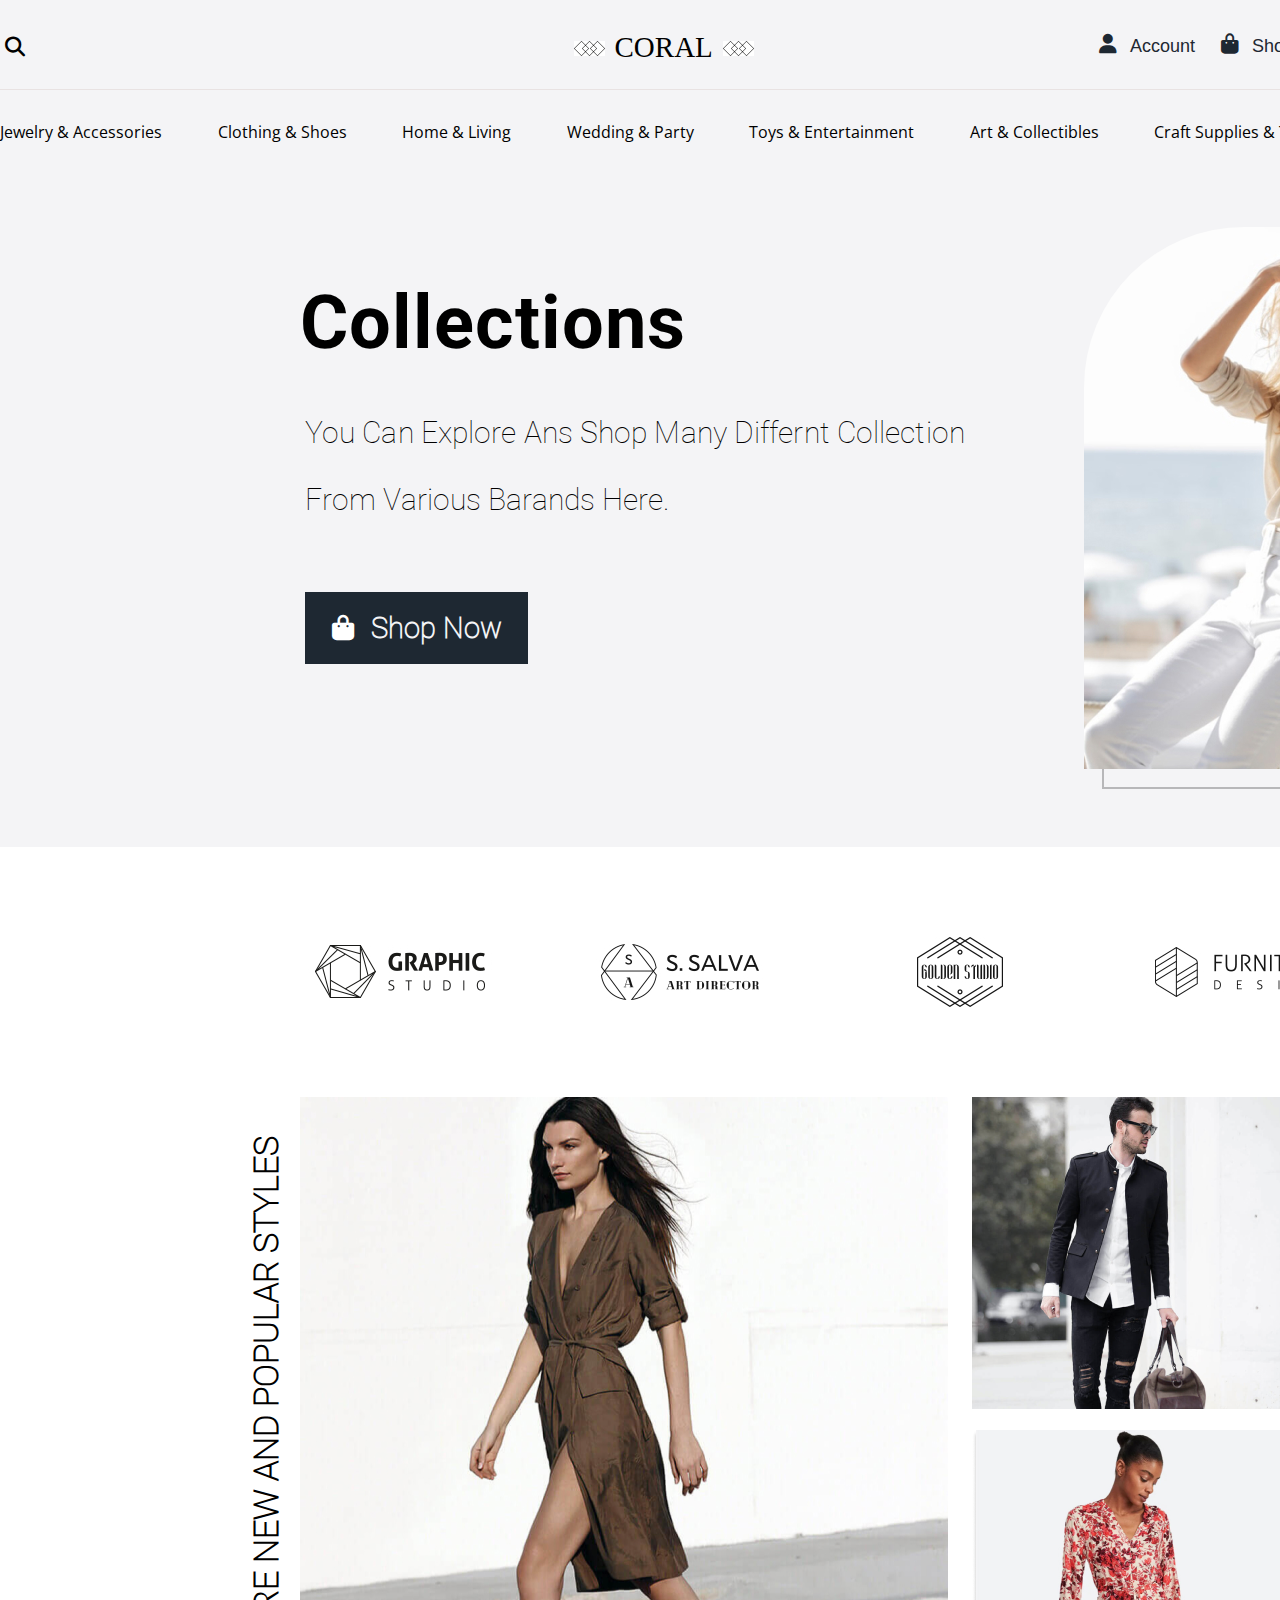
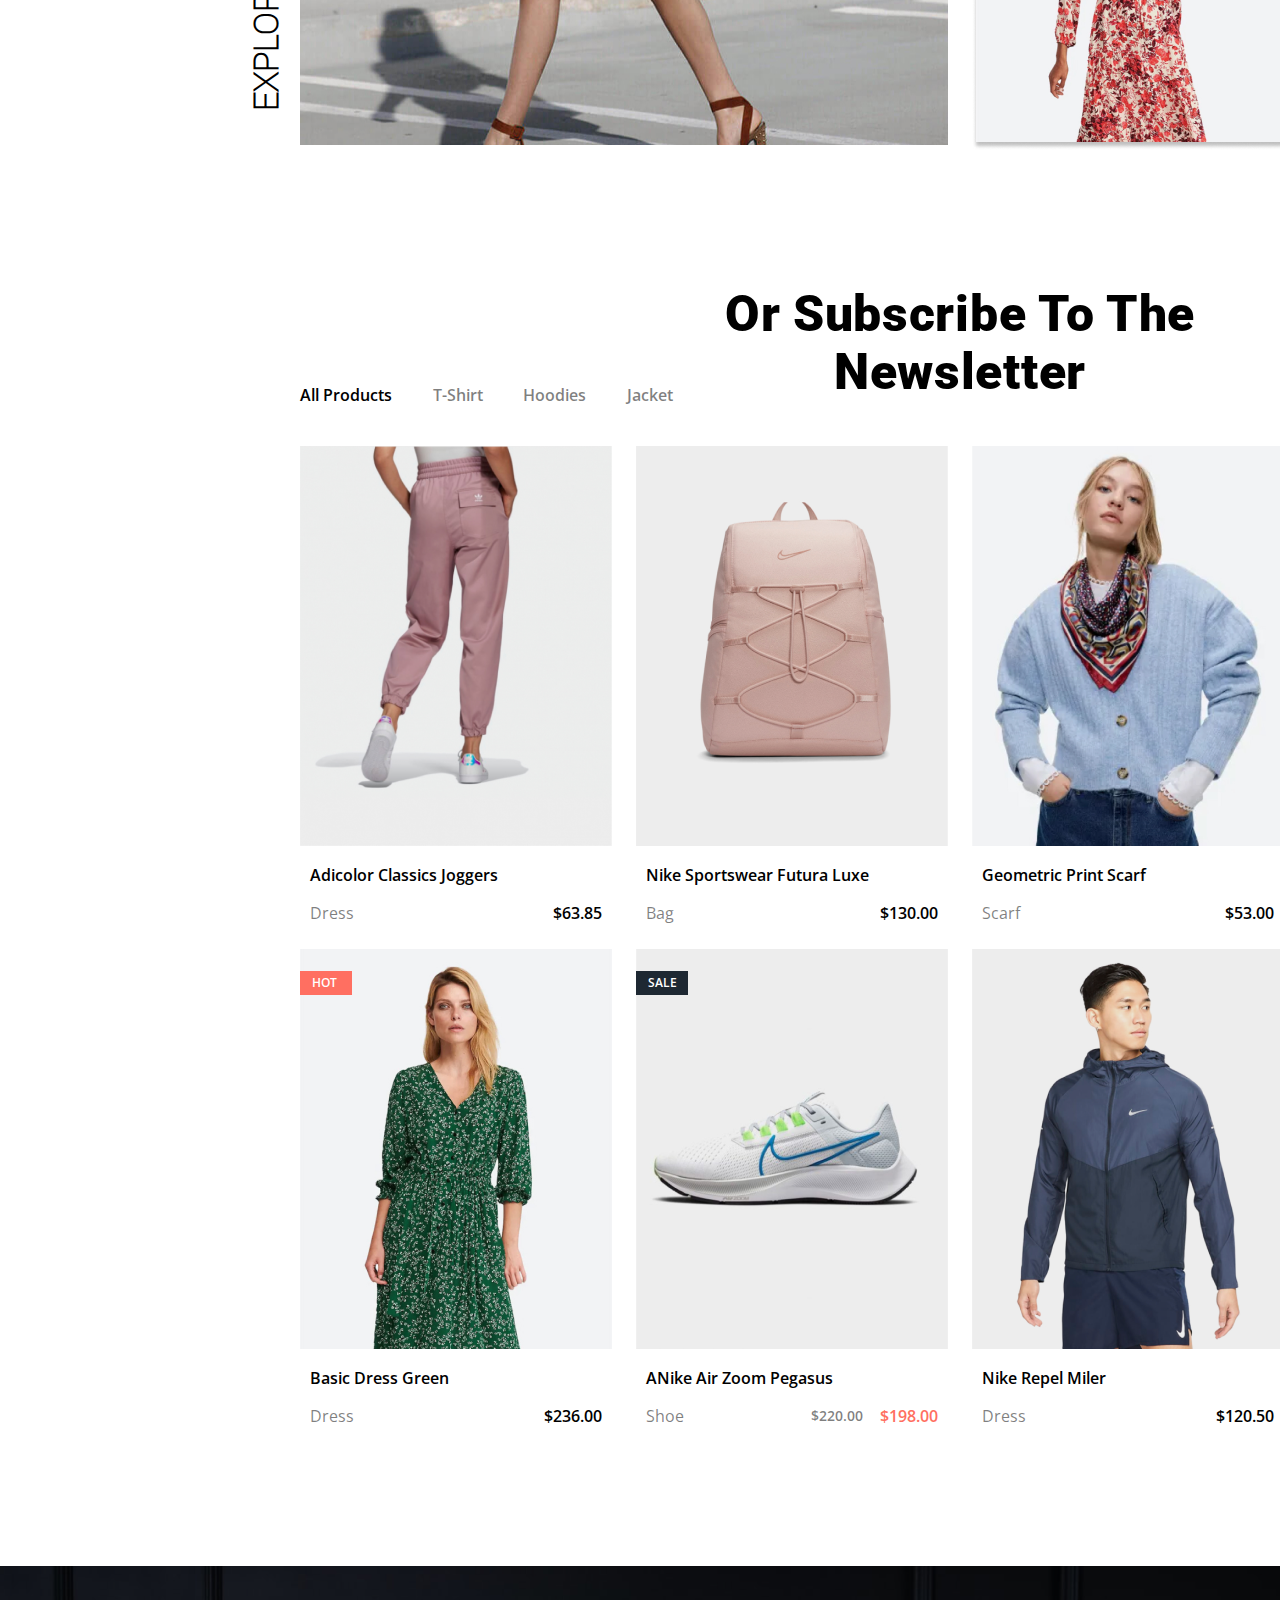
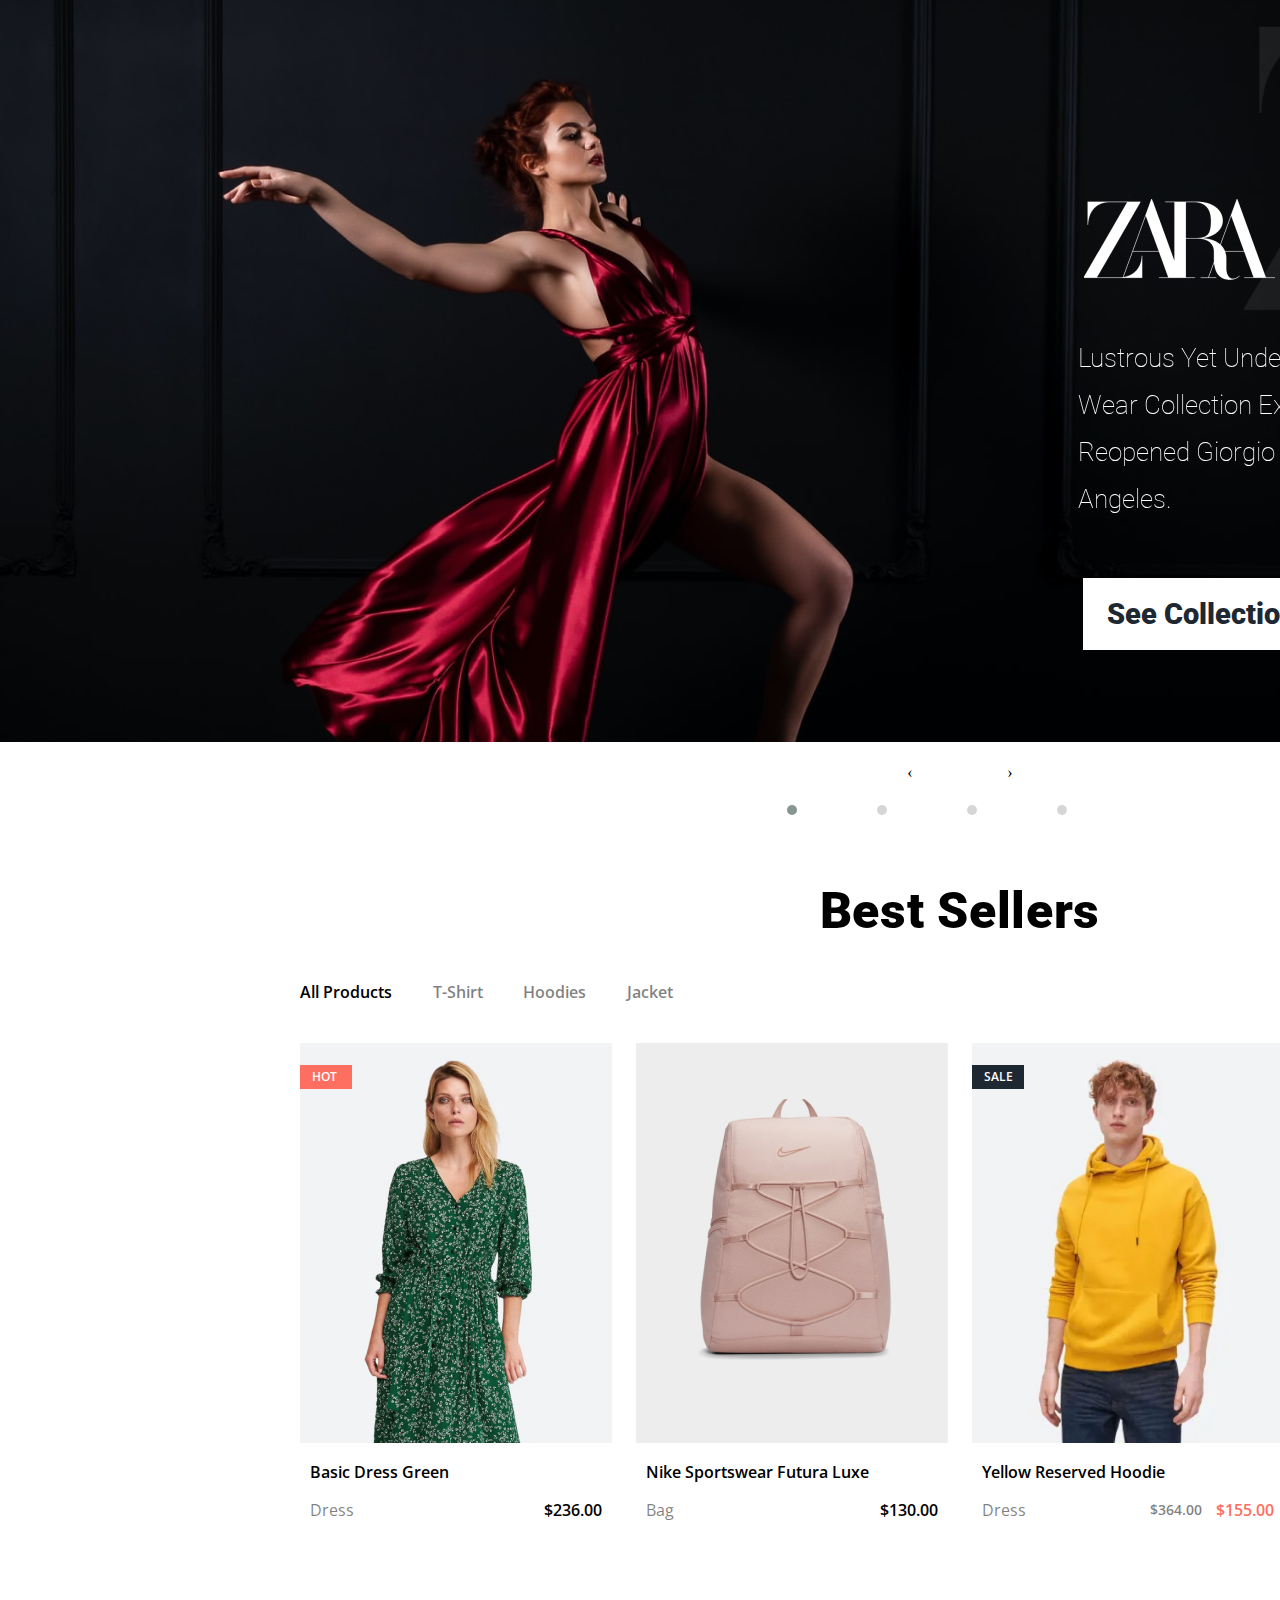
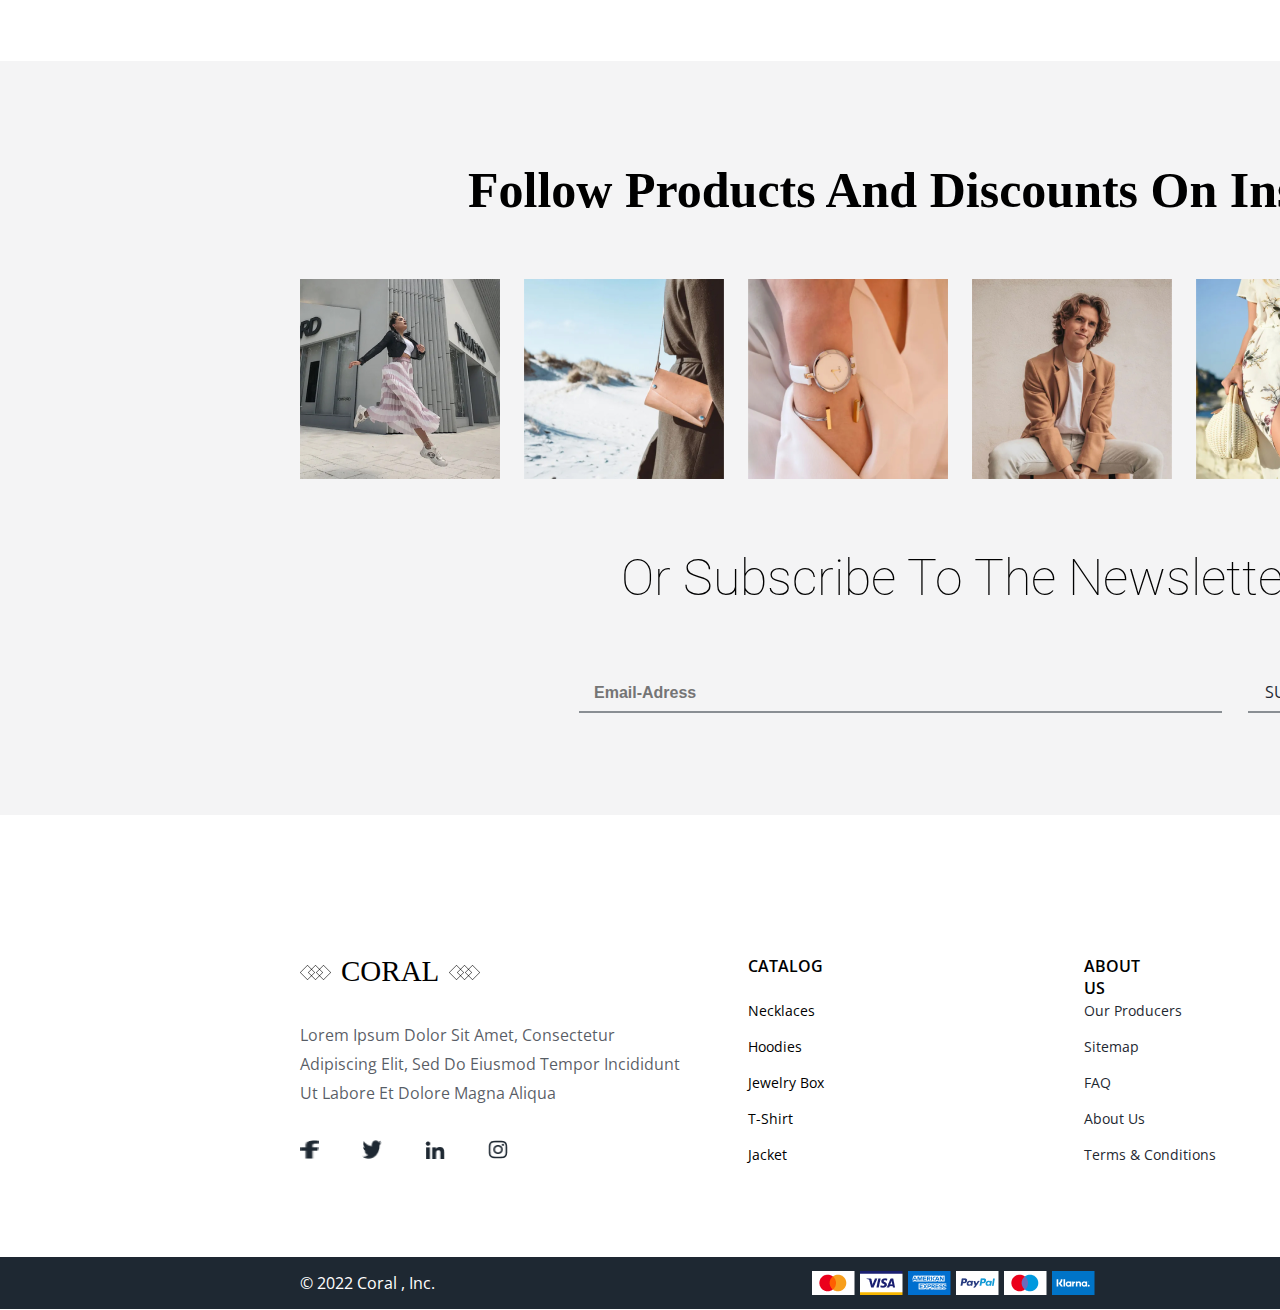
==== index.html @ b8c1d86a "update code" ====
<!DOCTYPE html>
<html lang="en">
<head>
    <meta charset="UTF-8">
    <meta name="viewport" content="width=device-width, initial-scale=1.0">
    <title>Document</title>
    <link rel="stylesheet" href="./assets/css/style.css">
    <link rel="stylesheet" href="./lib/fontawesome-free-6.4.0-web/css/fontawesome.min.css">
    <link rel="stylesheet" href="./lib/fontawesome-free-6.4.0-web/css/brands.css">
    <link rel="stylesheet" href="./lib/fontawesome-free-6.4.0-web/css/solid.css">
    
<link rel="preconnect" href="https://fonts.googleapis.com">
<link rel="preconnect" href="https://fonts.gstatic.com" crossorigin>
<link href="https://fonts.googleapis.com/css2?family=Inter:wght@400;500;700;800;900&family=Roboto:wght@100&display=swap" rel="stylesheet">
<link rel="preconnect" href="https://fonts.googleapis.com">
<link rel="preconnect" href="https://fonts.gstatic.com" crossorigin>
<link href="https://fonts.googleapis.com/css2?family=Inter:wght@400;500;700;800;900&family=Open+Sans&family=Roboto:wght@100&display=swap" rel="stylesheet">
<!-- ip olwcarousel -->
<link rel="stylesheet" href="./lib/owlcarousale/assets/owl.carousel.min.css">
<link rel="stylesheet" href="./lib/owlcarousale/assets/owl.theme.default.min.css">

</head>
<body>
    <div class="container">
        <div class="top-main">
         <!-- header -->
         <div class="header">
          <div class="top-header">
           <div class="search">
            <i class="fa-regular fa-magnifying-glass fa-lg"></i></div>
            <div class="logo">
             <img src="./assets/img/Group 98.jpg" alt="">
             <div class="coral">
              <h3>CORAL</h3>
             </div>
             <img src="./assets/img/Group 98.jpg" alt="">
            </div>

            <div class="header-button">
             <div class="account">
              <i class="fa-solid fa-user fa-lg"></i>
              <button>Account</button>
             </div>
             <div class="shopping">
              <i class="fa-solid fa-bag-shopping fa-lg"></i>
              <button>Shoping</button>
             </div>
            </div> 
          </div>
          <!-- menu -->
          <div class="menu">
           <ul>
            <li>Jewelry & Accessories</li>
            <li>Clothing & Shoes</li>
            <li>Home & Living</li>
            <li>Wedding & Party</li>
            <li>Toys & Entertainment</li>
            <li>Art & Collectibles</li>
            <li>Craft Supplies & Tools</li>
           </ul>
          </div>
         </div>

         <div class="product">

          <div class="content">
           <ul>
            <li><h2>Collections</h2></li>
            <li><p>you can explore ans shop many differnt collection 
         
             
             from various barands here.</p></li>
            <li><button>
             <i style="color: white;" class="fa-solid fa-bag-shopping fa-sm"></i>
             <h5>Shop Now</h5>
            </button></li>
           </ul>
          </div>
        
          <div class="img-product">
           <div class="borders"></div>
           <img src="/assets/img/engin-akyurt-jaZoffxg1yc-unsplash 1.jpg" alt="">
          </div>
         </div>
          
         <div class="frame-1">
          <img src="./assets/img/Frame.png" alt="">
         </div>

         <div class="frame-2">
          <img src="./assets/img/image 1.png" alt="">
         </div>
         
        </div>
        <!--  -->
        <div class="brand">
          <ul>
           <li><img src="./assets/img/brand-1.jpg" alt=""></li>
           <li><img src="./assets/img/brand-5.jpg" alt=""></li>
           <li><img src="./assets/img/brand-3.jpg" alt=""></li>
           <li><img src="./assets/img/brand-4.jpg" alt=""></li>
           <li><img src="./assets/img/brand-2.jpg" alt=""></li>
          </ul>
        </div>

        <!-- hot-category -->
        <div class="text-colums">
          <h2>Explore new and popular styles</h2>
        </div>
        <div class="hot-category">
        <div class="category-left">
          <img src="./assets/img/card0.png" alt="">
        </div>
          <div class="category-right">
            <ul>
              <li><img src="./assets/img/card1.png" alt=""></li>
              <li><img src="./assets/img/card.png" alt=""></li>
              <li><img src="./assets/img/card2.png" alt=""></li>
              <li><img src="./assets/img/card3.png" alt=""></li>
            </ul>
          </div>
        </div>
        <!-- grid-product -->
        <div class="grid-product">
          <div class="section-title">
            <h3>Or subscribe to the newsletter</h3>
          </div>
          <div class="top-section-product">
            <div class="menu-section">
              <ul>
                <li>All Products</li>
                <li style="color: var(--dark-50, rgba(0, 0, 0, 0.50));">T-Shirt</li>
                <li style="color: var(--dark-50, rgba(0, 0, 0, 0.50));">Hoodies</li>
                <li style="color: var(--dark-50, rgba(0, 0, 0, 0.50));">Jacket</li>
              </ul>
            </div>

              <button>
                <i class="fa-solid fa-filter"></i>
                Filter</button>          
          </div>
          <div class="category-product">
            <div class="row">
              <div class="columns">
                <div class="card-1">
                  <img src="./assets/img/a1.png" alt="">
                  <div class="card-1-bottom">
                    <div class="text-top">
                      <h3>Adicolor Classics Joggers</h3>
                    </div>
                    <div class="text-bottom">
                      <h5>Dress</h5>
                      <h6>$63.85</h6>
                    </div>
                  </div>
                </div>
              </div>

              <div class="columns">
                <div class="card-1">
                  <img src="./assets/img/a2.png" alt="">
                  <div class="card-1-bottom">
                    <div class="text-top">
                      <h3>Nike Sportswear Futura Luxe</h3>
                    </div>
                    <div class="text-bottom">
                      <h5>Bag</h5>
                      <h6>$130.00</h6>
                    </div>
                  </div>
                </div>
              </div>

              <div class="columns">
                <div class="card-1">
                  <img src="./assets/img/a3.png" alt="">
                  <div class="card-1-bottom">
                    <div class="text-top">
                      <h3>Geometric print Scarf</h3>
                    </div>
                    <div class="text-bottom">
                      <h5>scarf</h5>
                      <h6>$53.00</h6>
                    </div>
                  </div>
                </div>
              </div>

              <div class="columns">
                <div class="card-1">
                  <img src="./assets/img/a4.png" alt="">
                  <div style="width: 52px; height: 24px; background-color: #1E2832; color: white;position: absolute; top: 22px; right: 260px; " class="sale">
                  <span style="font-family: Open Sans;
                  height: 24px;
                  font-size: 12px;
                  font-style: normal;
                  font-weight: 600;
                  line-height: normal;
                  text-transform: uppercase;
                  line-height: 24px;
                
                  margin-left: 12px;">Sale</span>
                  </div>
                  <div class="card-1-bottom">
                    <div class="text-top">
                      <h3>Yellow Reserved Hoodie</h3>
                    </div>
                    <div class="text-bottom ">
                      <h5>Dress</h5>
                      <h4 style="font-family: Open Sans;
                      font-size: 14px;
                      font-style: normal;
                      font-weight: 600;
                      line-height: normal;
                      text-decoration-line: strikethrough;
                      text-transform: capitalize;
                      color: var(--dark-50, rgba(0, 0, 0, 0.50));
                      margin-left: 110px;
                      margin-top: 1px;
                      ">$364.00</h4>
                      <h6 style="color: #FF6F61;">$155.00</h6>
                    </div>
                  </div>
                </div>
              </div>

              <div class="columns">
                <div class="card-1" style=" margin-top: 25px; position: relative;">
                  <img src="./assets/img/a5.png" alt="">
                  <div style="width: 52px; height: 24px; background-color: #FF6F61; color: white;position: absolute; top: 22px; right: 260px; " class="sale">
                    <span style="font-family: Open Sans;
                    height: 24px;
                    font-size: 12px;
                    font-style: normal;
                    font-weight: 600;
                    line-height: normal;
                    text-transform: uppercase;
                    line-height: 24px;
                  
                    margin-left: 12px;">HOT</span>
                    </div>
                  <div class="card-1-bottom">
                    <div class="text-top">
                      <h3>Basic Dress Green</h3>
                    </div>
                    <div class="text-bottom">
                      <h5>Dress</h5>
                      <h6>$236.00</h6>
                    </div>
                  </div>
                </div>
              </div>

              <div class="columns">
                <div class="card-1" style=" margin-top: 25px; position: relative;">
                  <img src="./assets/img/a6.png" alt="">
                  <div style="width: 52px; height: 24px; background-color: #1E2832; color: white;position: absolute; top: 22px; right: 260px; " class="sale">
                    <span style="font-family: Open Sans;
                    height: 24px;
                    font-size: 12px;
                    font-style: normal;
                    font-weight: 600;
                    line-height: normal;
                    text-transform: uppercase;
                    line-height: 24px;
                  
                    margin-left: 12px;">Sale</span>
                    </div>
                  <div class="card-1-bottom">
                    <div class="text-top">
                      <h3>ANike Air Zoom Pegasus</h3>
                    </div>
                    <div class="text-bottom">
                      <h5>shoe</h5>
                      <h4 style="font-family: Open Sans;
                      font-size: 14px;
                      font-style: normal;
                      font-weight: 600;
                      line-height: normal;
                      text-decoration-line: strikethrough;
                      text-transform: capitalize;
                      color: var(--dark-50, rgba(0, 0, 0, 0.50));
                      margin-left: 110px;
                      margin-top: 1px;
                      ">$220.00</h4>
                      <h6 style="color: #FF6F61">$198.00</h6>
                    </div>
                  </div>
                </div>
              </div>

              <div class="columns">
                <div class="card-1" style=" margin-top: 25px;">
                  <img src="./assets/img/a7.png" alt="">
                  <div class="card-1-bottom">
                    <div class="text-top">
                      <h3>Nike Repel Miler</h3>
                    </div>
                    <div class="text-bottom">
                      <h5>Dress</h5>
                      <h6>$120.50</h6>
                    </div>
                  </div>
                </div>
              </div>

              <div class="columns">
                <div class="card-1" style=" margin-top: 25px;">
                  <img src="./assets/img/a8.png" alt="">
                  <div class="card-1-bottom">
                    <div class="text-top">
                      <h3>Nike Sportswear Futura Luxe</h3>
                    </div>
                    <div class="text-bottom">
                      <h5>Glasses</h5>
                      <h6>$160.00</h6>
                    </div>
                  </div>
                </div>
              </div>
              
             

              
            
          </div>
          </div>
          
          
        </div>

 <!-- brand-banner -->
          <div class="banner">
            <div class="owl-carousel owl-theme">         
              <div class="item"> 
                   <!-- brand-banner -->
            <div class="brand-banner">
              <div class="img-banner">
                <img src="./assets/img/b1.png" alt="">
                <img src="./assets/img/b2.png" alt="">
                <img src="./assets/img/b3.png" alt="">
              </div>
    
              <div class="text-banner">
                <p>Lustrous yet understated. The new evening
                  wear collection exclusively offered at the
                  reopened Giorgio Armani boutique in Los
                  Angeles.</p>
              </div>
              <button>See Collection</button>
            </div> 
              </div>
    
              <div class="item"> 
                <!-- brand-banner -->
         <div class="brand-banner">
           <div class="img-banner">
             <img src="./assets/img/b1.png" alt="">
             <img src="./assets/img/b2.png" alt="">
             <img src="./assets/img/b3.png" alt="">
           </div>
    
           <div class="text-banner">
             <p>Lustrous yet understated. The new evening
               wear collection exclusively offered at the
               reopened Giorgio Armani boutique in Los
               Angeles.</p>
           </div>
           <button>See Collection</button>
         </div> 
           </div>
           
           
           <div class="item"> 
            <!-- brand-banner -->
     <div class="brand-banner">
       <div class="img-banner">
         <img src="./assets/img/b1.png" alt="">
         <img src="./assets/img/b2.png" alt="">
         <img src="./assets/img/b3.png" alt="">
       </div>
    
       <div class="text-banner">
         <p>Lustrous yet understated. The new evening
           wear collection exclusively offered at the
           reopened Giorgio Armani boutique in Los
           Angeles.</p>
       </div>
       <button>See Collection</button>
     </div> 
       </div>
    
    
       <div class="item"> 
        <!-- brand-banner -->
    <div class="brand-banner">
    <div class="img-banner">
     <img src="./assets/img/b1.png" alt="">
     <img src="./assets/img/b2.png" alt="">
     <img src="./assets/img/b3.png" alt="">
    </div>
    
    <div class="text-banner">
     <p>Lustrous yet understated. The new evening
       wear collection exclusively offered at the
       reopened Giorgio Armani boutique in Los
       Angeles.</p>
    </div>
    <button>See Collection</button>
    </div> 
    </div>
              
          </div>
          </div>
       
        
        <!-- slider-product -->
        <div class="slider-product">
          <div class="section-title">
            <h3>Best sellers</h3>
          </div>
          <div class="top-section-product">
            <div class="menu-section">
              <ul>
                <li>All Products</li>
                <li style="color: var(--dark-50, rgba(0, 0, 0, 0.50));
                    ">T-Shirt</li>
                <li style="color: var(--dark-50, rgba(0, 0, 0, 0.50));
                    ">Hoodies</li>
                <li style="color: var(--dark-50, rgba(0, 0, 0, 0.50));
                    ">Jacket</li>
              </ul>
            </div>

              <button>
                Show All</button>          
          </div>
          <div class="category-product">
            <div class="row">
              <div class="columns">
                <div class="card-1" style=" position: relative;">
                  <img src="./assets/img/a5.png" alt="">
                  <div style="width: 52px; height: 24px; background-color: #FF6F61; color: white;position: absolute; top: 22px; right: 260px; " class="sale">
                    <span style="font-family: Open Sans;
                    height: 24px;
                    font-size: 12px;
                    font-style: normal;
                    font-weight: 600;
                    line-height: normal;
                    text-transform: uppercase;
                    line-height: 24px;
                  
                    margin-left: 12px;">HOT</span>
                    </div>
                  <div class="card-1-bottom">
                    <div class="text-top">
                      <h3>Basic Dress Green</h3>
                    </div>
                    <div class="text-bottom">
                      <h5>Dress</h5>
                      <h6>$236.00</h6>
                    </div>
                  </div>
                </div>
              </div>

              <div class="columns">
                <div class="card-1">
                  <img src="./assets/img/a2.png" alt="">
                  <div class="card-1-bottom">
                    <div class="text-top">
                      <h3>Nike Sportswear Futura Luxe</h3>
                    </div>
                    <div class="text-bottom">
                      <h5>Bag</h5>
                      <h6>$130.00</h6>
                    </div>
                  </div>
                </div>
              </div>

              <div class="columns">
                <div class="card-1">
                  <img src="./assets/img/a4.png" alt="">
                  <div style="width: 52px; height: 24px; background-color: #1E2832; color: white;position: absolute; top: 22px; right: 260px; " class="sale">
                  <span style="font-family: Open Sans;
                  height: 24px;
                  font-size: 12px;
                  font-style: normal;
                  font-weight: 600;
                  line-height: normal;
                  text-transform: uppercase;
                  line-height: 24px;
                
                  margin-left: 12px;">Sale</span>
                  </div>
                  <div class="card-1-bottom">
                    <div class="text-top">
                      <h3>Yellow Reserved Hoodie</h3>
                    </div>
                    <div class="text-bottom ">
                      <h5>Dress</h5>
                      <h4 style="font-family: Open Sans;
                      font-size: 14px;
                      font-style: normal;
                      font-weight: 600;
                      line-height: normal;
                      text-decoration-line: strikethrough;
                      text-transform: capitalize;
                      color: var(--dark-50, rgba(0, 0, 0, 0.50));
                      margin-left: 110px;
                      margin-top: 1px;
                      ">$364.00</h4>
                      <h6 style="color: #FF6F61;">$155.00</h6>
                    </div>
                  </div>
                </div>
              </div>

              <div class="columns">
                <div class="card-1" style=" position: relative;">
                  <img src="./assets/img/a6.png" alt="">
                  <div style="width: 52px; height: 24px; background-color: #1E2832; color: white;position: absolute; top: 22px; right: 260px; " class="sale">
                    <span style="font-family: Open Sans;
                    height: 24px;
                    font-size: 12px;
                    font-style: normal;
                    font-weight: 600;
                    line-height: normal;
                    text-transform: uppercase;
                    line-height: 24px;
                  
                    margin-left: 12px;">Sale</span>
                    </div>
                  <div class="card-1-bottom">
                    <div class="text-top">
                      <h3>ANike Air Zoom Pegasus</h3>
                    </div>
                    <div class="text-bottom">
                      <h5>shoe</h5>
                      <h4 style="font-family: Open Sans;
                      font-size: 14px;
                      font-style: normal;
                      font-weight: 600;
                      line-height: normal;
                      text-decoration-line: strikethrough;
                      text-transform: capitalize;
                      color: var(--dark-50, rgba(0, 0, 0, 0.50));
                      margin-left: 110px;
                      margin-top: 1px;
                      ">$220.00</h4>
                      <h6 style="color: #FF6F61">$198.00</h6>
                    </div>
                  </div>
                </div>
              </div>
              
        </div>
      </div> 
      </div>

      <!-- .newsletter -->
      <div class="newsletter">
        <div class="wrap-newsletter">
          <p>Follow products and discounts on Instagram</p>
          <div class="wrap-img">
            <img src="./assets/img/d1.png" alt="">
            <img src="./assets/img/d2.png" alt="">
            <img src="./assets/img/d3.png" alt="">
            <img src="./assets/img/d4.png" alt="">
            <img src="./assets/img/d5.png" alt="">
            <img src="./assets/img/d6.png" alt="">
          </div>
          <h2>Or subscribe to the newsletter</h2>
          <div class="wrap-bottom">
            <div class="emai-adrees">
              <input type="email" placeholder="Email-Adress">
            </div>
          <div class="submit">SUBMIT</div>
          </div>
        </div>
        
      </div>

      <!-- footer -->
      <div class="footer">
        <div class="top-footer">
          <div class="top-footer-1">
            <div class="logo">
              <img src="./assets/img/Group 98.jpg" alt="">
              <div class="coral">
               <h3>CORAL</h3>
              </div>
              <img src="./assets/img/Group 98.jpg" alt="">
             </div>
             <div class="text-footer-1">
              <p>Lorem ipsum dolor sit amet, consectetur adipiscing
                elit, sed do eiusmod tempor incididunt ut labore et
                dolore magna aliqua</p>
            </div>
            <div class="icon-footer-1">
              <img style="width: 19px;" src="./assets/img/icon1.png" alt="">
              <img src="./assets/img/icon2.png" alt="">
              <img src="./assets/img/icon3.png" alt="">
              <img src="./assets/img/icon4.png" alt="">
            </div>
          </div>

          <div class="top-footer-2">
            <div class="cataog">CATALOG</div>

            <ul>
              <li>Necklaces</li>
              <li>hoodies</li>
              <li>Jewelry Box</li>
              <li>t-shirt</li>
              <li>jacket</li>
            </ul>
          </div>
          <div class="top-footer-3">
           <div class="about-us">
            ABOUT US
           </div>

           <ul>
            <li>Our Producers</li>
            <li>Sitemap</li>
            <li>FAQ</li>
            <li>About Us</li>
            <li>Terms & Conditions</li>
           </ul>
          </div>
          <!-- 4 -->
          <div class="top-footer-3">
            <div class="custemer">
              CUSTOMER SERVICES
            </div>
            <ul>
              <li>Contact Us</li>
              <li>Track Your Order</li>
              <li>Product Care & Repair</li>
              <li>Book an Appointment</li>
              <li>Shipping & Returns</li>
             </ul>
          </div>
        </div>
        <!--  -->
        <div class="bottom-footer">
         <div class="wrap-footer">
          <div class="cocarl">
            © 2022 Coral , Inc.
          </div>
          <div class="pay-menter">
            <img src="./assets/img/icons_payment 1.png" alt="">
          </div>
          <div class="sconrl">
            Scroll to top
            <img src="./assets/img/v6-icon (free).png" alt="">
          </div>
        </div>

         </div>

        
      </div>


      <script src="./lib/code.jquery.com_jquery-3.7.0.min.js"></script>
      <script src="./lib/owlcarousale/owl.carousel.min.js"></script>
      <!--  -->
      <script src="./assets/js/custom.js"></script>
      </div> 
</body>
</html>
---- assets/css/style.css ----
* {
  margin: 0;
  padding: 0;
  box-sizing: border-box;
}
.container {
  width: 1920px;
  height: 6110px;
}
.container .top-main {
  width: 100%;
  height: 847px;
  position: absolute;
  top: 0;
  left: 0;
  right: 0;
  background-color: #f4f4f6;
}
/* header */
.header {
  width: 1320px;
  height: 113px;
  margin: auto;
  display: flex;
  justify-content: space-between;
  flex-direction: column;
  margin-top: 31px;
}
.top-header {
  width: 100%;
  height: 59px;
  border-bottom: 0.01px solid rgb(232, 226, 226);
  display: flex;
  justify-content: space-between;
}
/*  */
.top-header .search{
    width: 30px;
    height: 30px;
    
 
}

.top-header .search i {
  display: flex;
  justify-content: center;
  align-items: center;
  width: 30px;
  height: 30px;
  flex-shrink: 0;
}
.top-header .search i:hover{
    background-color: #dce3e7;
    border-radius: 50%;
    color: rgb(104, 162, 191);
}
/* logo */
.top-header .logo {
  width: 180px;
  height: 34px;
  display: flex;
  align-items: center;
  justify-content: center;
  gap: 10px;
  margin-left: 198px;
}
.logo .coral {
  width: 98px;
  height: 34px;
}
.logo h3 {
  font-size: 29px;
  font-weight: 400;
  color: var(--dark, #000);
}

.logo img {
  width: 31px;
  height: 15px;
}
/*  */
.header-button {
  width: 221px;
  height: 25px;
  display: flex;
  justify-content: center;
  align-items: center;
  gap: 22px;
  padding: 4px 2px 30px;
  color: var(--black, #1e2832);
  position: relative;
}
/*  */
.header-button .account {
  width: 100px;
  height: 25px;
  display: flex;
  align-items: center;
  gap: 8px;
  position: absolute;
  top: 0;
  left: 0;
}
.top-main .header-button .account button {
  width: 67px;
  height: 25px;
  font-size: 18px;
  border: none;
  padding: 5px;
  background-color: #f4f4f6;
  color: var(--black, #1e2832);
}
.top-main .header-button .account button:hover{
  color: rgb(104, 162, 191);
}
/*  */
.header-button .shopping {
  width: 99px;
  height: 25px;
  display: flex;
  align-items: center;
  gap: 8px;
  position: absolute;
  top: 0;
  right: 0;
}
.header-button .shopping button:hover{
  color: rgb(104, 162, 191);
}
.header-button .shopping button {
  width: 67px;
  height: 25px;
  font-size: 18px;
  border: none;
  padding: 5px;
  background-color: #f4f4f6;
  color: var(--black, #1e2832);
}
/* header menu */
.header .menu {
  width: 1320px;
  height: 24px;
}
.menu ul {
  height: 24px;
  display: flex;
  justify-content: space-between;
  align-items: center;
}
.menu ul li {
  list-style: none;
  font-size: 16px;
  font-family: Open Sans;
  font-style: normal;
  font-weight: 400;
  line-height: 24px;
  text-transform: capitalize;
}
.menu ul li:hover{
  color: rgb(104, 162, 191);
  border-bottom: 1px solid #6098b9;
}
/*======== product======== */
.product {
  width: 1226px;
  height: 562px;
  margin: 83px 394px 60px 300px;
  display: flex;
  justify-content: space-between;
}
.product .content {
  width: 686px;
  height: 367px;
  margin-top: 70px;
}
.product .content ul {
  width: 100%;
  height: 100%;
  display: flex;
  flex-direction: column;
  justify-content: space-between;
}
.product .content ul li {
  list-style: none;
}
.product .content h2 {
  font-size: 74px;
  font-family: Roboto;
  font-style: normal;
  letter-spacing: 1px; 
  line-height: 52px;
  text-transform: capitalize;
}
.product .content h2:hover{
  color: #ff6f61;
}
.product .content p {
  font-size: 30px;
  font-family: abc;
  line-height: 67px;
  text-transform: capitalize;
  margin: 0 0 10px 5px;
  letter-spacing: 0.1px;
  /* background-color: #000; */
}
.product .content p:hover{
  color: #6098b9;
}
@font-face {
  font-family: abc;
  src: url(/lib/transfonter.org-20230705-104817/Roboto-Thin.woff2);
}
@font-face {
  font-family: roboto;
  src: url(/lib/transfonter.org-20230705-045714/Roboto-Thin.woff2);
}

.content ul li button {
  width: 223px;
  height: 72px;
  background-color: #1e2832;
  border: none;
  font-size: 29px;
  display: flex;
  align-items: center;
  justify-content: center;
  margin-left: 5px;
}
.content ul li button:hover{
  border: 2px solid #1e2832;
  background-color: #757779;
  border: none;
}
.content ul li button h5 {
  color: #f4f4f6;
  font-family: abc;
  font-size: 29px;
  margin-left: 17px;
}
/* .content ul li button h5:hover{
  color: #1e2832;
} */
/*  */
.product .img-product {
  width: 442px;
  height: 562px;
  position: relative;
}

.borders {
  width: 424px;
  height: 542px;
  border: 2px solid #b7b7b9;
  border-radius: 160px 0;
  position: absolute;
  bottom: 0;
  right: 0;
}

.product .img-product img {
  border-radius: 160px 0;
  position: absolute;
  top: 0;
}
.product .img-product img:hover{
transition: .3s linear;
  transform: scale(1.09);

}
.frame-1 {
  position: absolute;
  top: 614px;
  right: 1800px;
}

.frame-2 img {
  position: absolute;
  left: 1750.61px;
  top: 405.97px;
  bottom: 5419.83;
  right: -100.23px;
  /* transform: rotate(-10deg); */
}
/* ==============brand ======================*/
.brand ul {
  width: 1320px;
  height: 70px;
  /* background-color: blue; */
  margin: auto;
  position: absolute;
  top: 937px;
  left: 300px;
  display: flex;
  justify-content: space-between;
}
.brand ul li {
  list-style: none;
}

/* ==========hot-category ==============*/
.hot-category {
  width: 1320px;
  height: 648px;

  position: absolute;
  top: 1097px;
  left: 300px;
  display: flex;
  justify-content: space-between;
}
/* category-left */
.category-left {
  width: 648px;
  height: 648px;
  transition: .3s linear;
}
.category-left:hover{
  transform: scale(1.05);
}
/* category-right */
.category-right {
  width: 648px;
  height: 648px;
}
.category-right ul {
  width: 648px;
  height: 648px;
  display: grid;
  grid-template-rows: repeat(2, 1fr);
  grid-template-columns: repeat(2, 1fr);
  grid-gap: 18px;
}
.category-right ul li {
  height: 312px;
  list-style: none;
}
.category-right ul li:hover{
  transform: scale(1.05);
  transition: .3s linear;
}
/* text-colums */
.text-colums {
  width: 648px;
  height: 52px;
  transform: rotate(-90deg);
  position: absolute;
  top: 1397px;
  left: -52px;
  display: flex;
  justify-content: center;
  /* line-height: 52px; */
}
.text-colums h2 {
  font-size: 34px;
  line-height: normal;
  font-style: normal;
  text-transform: uppercase;
  font-family: a;
}
.text-colums h2:hover{
  color: #6098b9;
 
}
@font-face {
  font-family: a;
  src: url(/lib/transfonter.org-20230705-045714/Roboto-Thin.woff2);
}
/* grid-product */
.grid-product {
  width: 1320px;
  height: 1141px;
  position: absolute;
  top: 1885px;
  left: 300px;
}
/* section-title */
.section-title {
  width: 707px;
  height: 59px;
  margin: auto;
}
.section-title h3 {
  font-size: 50px;
  text-align: center;
  font-style: normal;
  letter-spacing: 0.7px;
  text-transform: capitalize;
  color: var(--dark, #000);
  font-family: "Roboto", sans-serif;
  font-weight: 900;
}
.section-title h3:hover{
  color: #6098b9;
  border-bottom: 2px solid #6098b9;
}
/* top-section-product */
.top-section-product {
  width: 100%;
  height: 32px;
  margin-top: 35px;
  display: flex;
  align-items: center;
  justify-content: space-between;
}
/* =============menu-section */
.menu-section ul {
  width: 373px;
  height: 22px;
  display: flex;
  justify-content: space-between;
}
.menu-section ul li {
  list-style: none;
  font-size: 16px;
  line-height: 22px;
  font-style: normal;
  font-weight: 600;
  line-height: 22px;
  text-transform: capitalize;
  font-family: "Open Sans", sans-serif;
}

/* filter */
button {
  width: 90px;
  height: 32px;
  background-color: #1e2832;
  border: none;
  color: white;
  font-size: 16px;
}
.top-section-product button:hover{
 
  color: white;
  background-color:#ff6f61;

}
/* ==========category-product */
.category-product {
  width: 100%;
  height: 980px;
  margin-top: 35px;
}
.row {
  width: 100%;
  height: 980px;
  display: flex;
  flex-wrap: wrap;
  justify-content: space-between;
}
.columns {
  width: calc(100 / 4);
}
.row .columns .card-1 {
  width: 312px;
  height: 478px;
  display: flex;
  flex-direction: column;
  justify-content: space-between;
  align-items: center;
  position: relative;
  transition: 1s linear;
}
.row .columns .card-1 img:hover{
  transform: scale(1.05);
  transition: .3s linear;
}
.card-1-bottom {
  width: 292px;
  height: 60px;
  /* background-color: pink; */
}
.card-1-bottom .text-top {
  width: 100%;
  height: 22px;
}
.card-1-bottom .text-top:hover{
  color: rgb(104, 162, 191);
}
.card-1-bottom .text-top h3 {
  font-family: "Open Sans", sans-serif;
  font-size: 16px;
  font-style: normal;
  font-weight: 600;
  line-height: normal;
  text-transform: capitalize;
}
.text-bottom {
  width: 100%;
  height: 22px;
  margin-top: 16px;
  display: flex;
  justify-content: space-between;
}

.text-bottom h5 {
  color: var(--dark-50, rgba(0, 0, 0, 0.5));
  font-family: Open Sans;
  font-size: 16px;
  font-style: normal;
  font-weight: 400;
  line-height: normal;
  text-transform: capitalize;
}
.text-bottom h6 {
  font-family: Open Sans;
  font-size: 16px;
  font-style: normal;
  font-weight: 600;
  line-height: normal;
  text-transform: capitalize;
  color: var(--dark, #000);
}

/* ============brand-banner============= */

/* item  .brand-banner {
  width: 1920px;
  height: 776px;
  position: absolute;
  top: 3166px;
} */
.banner{
  width: 100%;
  height: 776px;
  position: relative;
  top: 3166px;
  background-color: #000;
}
  .brand-banner .img-banner {
  width: calc(100% - 342px);
  height: 776px;
  position: relative;

}
 .brand-banner .img-banner img:nth-child(2) {
  width: 670px;
  height: 300px;
  position: absolute;
  left: 1244px;
  top: 51px;
  /* right: -56px; */
}
 .brand-banner .img-banner img:nth-child(3) {
  width: 191px;
  height: 81px;
  position: absolute;
  top: 233px;
  right: 303px;
}
.banner .text-banner {
  position: absolute;
  width: 509px;
  height: 187px;
  /* background-color: red; */
  top: 369px;
  right: 333px;
}
.text-banner p {
  font-family: r;
  font-size: 26px;
  font-style: normal;
  font-weight: 400;
  line-height: 47px;
  text-transform: capitalize;
  color: #fff;
  /* letter-spacing: 0.02.5rem; */
}
@font-face {
  font-family: r;
  src: url(/lib/transfonter.org-20230705-045714/Roboto-Thin.woff2);
}
.brand-banner button {
  width: 237px;
  height: 72px;
  background-color: white;
  color: #1e2832;
  position: absolute;
  right: 600px;
  bottom: 92px;
  font-family: Roboto;
  font-size: 29px;
  font-style: normal;
  font-weight: 900;
  line-height: normal;
  text-transform: capitalize;
}
.brand-banner button:hover{
  border: 2px solid white;
  color: white;
  background-color:#1e2832;
}
/*  slider-product*/
.slider-product {
  width: 1320px;
  height: 639px;
  background-color: white;
  position: absolute;
  top: 4082px;
  left: 300px;
}
/* ======================.newsletter */
.newsletter {
  width: 100%;
  height: 754px;
  background: var(--black-5, rgba(30, 40, 50, 0.05));
  position: absolute;
  top: 4861px;
}
.newsletter .wrap-newsletter p {
  color: var(--dark, #000);
  text-align: center;
  /* H2 */
  font-family: c;
  font-size: 50px;
  font-style: normal;
  font-weight: 900;
  line-height: normal;
  text-transform: capitalize;
}
.newsletter .wrap-newsletter p:hover{
  color: #6098b9;
  border-bottom: 2px solid #6098b9;
}
@font-face {
  font-family: c;
  src: url(/lib/transfonter.org-20230705-045714/Roboto-Bold.eot);
}
.wrap-newsletter {
  width: 1320px;
  height: 554px;
  /* background-color: #4c6782; */
  margin: 100px 300px;
}
.wrap-img {
  width: 100%;
  height: 200px;
  margin-top: 60px;
  display: flex;
  gap: 24px;
}
.wrap-img img:hover{
  transform: scale(1.05);
  transition: .3s linear;
}
.wrap-newsletter h2 {
  width: 707px;
  height: 59px;
  margin: 70px auto;
  color: var(--dark, #000);
  text-align: center;
  /* H2 */
  font-family: d;
  font-size: 50px;
  font-style: normal;
  font-weight: 500;
  line-height: normal;
  text-transform: capitalize;
}
.wrap-newsletter h2:hover{
  color: #6098b9;
}
@font-face {
  font-family: d;
  src: url(/lib/transfonter.org-20230705-045714/Roboto-Thin.woff2);
}
.wrap-bottom {
  display: flex;

}
.emai-adrees {
  width: 643px;
  height: 35px;
  margin-left: 279px;
  margin-bottom: 0px;
  border-bottom: 2px solid #1e283280;
}
.emai-adrees:hover{
  border-bottom: 2px solid #ff6f61;
  
}
.emai-adrees input {
  font-size: 16px;
  font-style: normal;
  font-weight: 600;
  line-height: normal;
  text-transform: capitalize;
  border: none;
  background: #f4f4f5;
  color: var(--black-50, rgba(30, 40, 50, 0.5));
  margin-top: 6px;
  margin-left: 15px;
}

.submit {
  width: 91px;
  height: 32px;
  background: #f4f4f5;
  margin-left: 26px;
  margin-top: 3px;
  border-bottom: 2px solid #1e283280;
  color: var(--black, #1e2832);
  text-align: center;

  font-family: Open Sans;
  font-size: 16px;
  font-style: normal;
  font-weight: 400;
  line-height: normal;
  text-transform: capitalize;
}
.submit:hover {

  border-bottom: 2px solid #ff6f61;
}

/* ===============footer=========== */
.footer {
  width: 1920px;
  height: 355px;
  position: absolute;
  top: 5755px;
}

/* ====top-footer==== */
.top-footer {
  width: 1320px;
  height: 212px;
  margin: auto;
  display: flex;
}
.top-footer-1 {
  width: 392px;
  height: 207px;
  display: flex;
  flex-direction: column;
  gap: 32px;
}
.top-footer-1 .logo {
  width: 180px;
  height: 34px;
  display: flex;
  align-items: center;
  gap: 10px;
}
.text-footer-1 {
  width: 100%;
  height: 84px;
}
.text-footer-1 p {
  color: var(--black-75, rgba(30, 40, 50, 0.75));
  font-family: Open Sans;
  font-size: 16px;
  font-style: normal;
  font-weight: 400;
  line-height: 1.8;
  text-transform: capitalize;
}
.text-footer-1 p:hover{
  color: #ff6f61;
}
.icon-footer-1 {
  width: 208px;
  height: 25px;
  display: flex;
  justify-content: space-between;
  align-items: center;
}
.icon-footer-1 img {
  width: 20px;
  height: 19px;
}
.top-footer-2 {
  width: 200px;
  height: 212px;
  margin-left: 56px;
}
.cataog {
  width: 74px;
  height: 22px;
  line-height: 22px;
  color: var(--dark, #000);

  font-family: Open Sans;
  font-size: 16px;
  font-style: normal;
  font-weight: 600;
  text-transform: capitalize;
}
.cataog:hover{
  color: rgb(104, 162, 191);
}
.top-footer-2 ul {
  width: 76px;
  height: 168px;
  margin-top: 22px;
  display: flex;
  flex-direction: column;
  gap: 12px;
}
.top-footer-2 ul li {
  list-style: none;
  width: 76px;
  height: 24px;
  font-family: Open Sans;
  font-size: 14px;
  font-style: normal;
  font-weight: 400;
  line-height: 24px;
  text-transform: capitalize;
}
.top-footer-2 ul li:nth-child(3) {
  display: flex;
}
.top-footer-2 ul li:hover{
  color: #ff6f61;
}
/* 3 */
.top-footer-3 {
  width: 200px;
  height: 212px;
  margin-left: 136px;
}
.top-footer-3 .about-us:hover{
  color: rgb(104, 162, 191);
}
.top-footer-3 .custemer:hover{
  color: rgb(104, 162, 191);
}
.top-footer-3 .about-us {
  width: 80px;
  height: 22px;
  line-height: 22px;
  color: var(--dark, #000);
  font-family: Open Sans;
  font-size: 16px;
  font-style: normal;
  font-weight: 600;
  text-transform: capitalize;
}
.top-footer-3 ul {
  width: 145px;
  height: 168px;
  margin-top: 22px;
  display: flex;
  flex-direction: column;
  gap: 12px;
}
.top-footer-3 ul li {
  list-style: none;
  width: 145px;
  height: 24px;
  line-height: 24px;
  color: var(--black, #1e2832);
  font-family: Open Sans;
  font-size: 14px;
  font-style: normal;
  font-weight: 400;
  text-transform: capitalize;
}
.top-footer-3 ul li:hover{
  color: #ff6f61;
}
.custemer {
  width: 164px;
  height: 22px;
  color: var(--dark, #000);
  font-family: Open Sans;
  font-size: 16px;
  font-style: normal;
  font-weight: 600;
  text-transform: capitalize;
}
/* ======.bottom-footer==== */
.bottom-footer {
  width: 100%;
  height: 52px;
  background: var(--black, #1e2832);
  margin-top: 90px;
  display: flex;
  justify-content: center;
  align-items: center;
}
.wrap-footer {
  width: 1320px;
  height: 24px;
  display: flex;
  gap: 375px;
  align-items: center;
}
.pay-menter {
  width: 283px;
  height: 24px;
}
.bottom-footer .cocarl {
  width: 137px;
  height: 22px;
  color: white;
  color: var(--white, #fff);
  font-family: Open Sans;
  font-size: 16px;
  font-style: normal;
  font-weight: 400;
  line-height: normal;
  text-transform: capitalize;
}
.bottom-footer .cocarl:hover{
  color: #ff6f61;
}
.sconrl {
  width: 150px;
  height: 32px;
  line-height: 32px;
  color: white;
  display: flex;
  align-items: center;
  gap: 4px;
  justify-content: center;
  font-family: Open Sans;
  font-size: 16px;
  text-transform: capitalize;
}
.sconrl:hover{
  color: #ff6f61;
}
.sconrl img {
  width: 20px;
  height: 20px;
}
---- lib/fontawesome-free-6.4.0-web/css/brands.css ----
/*!
 * Font Awesome Free 6.4.0 by @fontawesome - https://fontawesome.com
 * License - https://fontawesome.com/license/free (Icons: CC BY 4.0, Fonts: SIL OFL 1.1, Code: MIT License)
 * Copyright 2023 Fonticons, Inc.
 */
:root, :host {
  --fa-style-family-brands: 'Font Awesome 6 Brands';
  --fa-font-brands: normal 400 1em/1 'Font Awesome 6 Brands'; }

@font-face {
  font-family: 'Font Awesome 6 Brands';
  font-style: normal;
  font-weight: 400;
  font-display: block;
  src: url("../webfonts/fa-brands-400.woff2") format("woff2"), url("../webfonts/fa-brands-400.ttf") format("truetype"); }

.fab,
.fa-brands {
  font-weight: 400; }

.fa-monero:before {
  content: "\f3d0"; }

.fa-hooli:before {
  content: "\f427"; }

.fa-yelp:before {
  content: "\f1e9"; }

.fa-cc-visa:before {
  content: "\f1f0"; }

.fa-lastfm:before {
  content: "\f202"; }

.fa-shopware:before {
  content: "\f5b5"; }

.fa-creative-commons-nc:before {
  content: "\f4e8"; }

.fa-aws:before {
  content: "\f375"; }

.fa-redhat:before {
  content: "\f7bc"; }

.fa-yoast:before {
  content: "\f2b1"; }

.fa-cloudflare:before {
  content: "\e07d"; }

.fa-ups:before {
  content: "\f7e0"; }

.fa-wpexplorer:before {
  content: "\f2de"; }

.fa-dyalog:before {
  content: "\f399"; }

.fa-bity:before {
  content: "\f37a"; }

.fa-stackpath:before {
  content: "\f842"; }

.fa-buysellads:before {
  content: "\f20d"; }

.fa-first-order:before {
  content: "\f2b0"; }

.fa-modx:before {
  content: "\f285"; }

.fa-guilded:before {
  content: "\e07e"; }

.fa-vnv:before {
  content: "\f40b"; }

.fa-square-js:before {
  content: "\f3b9"; }

.fa-js-square:before {
  content: "\f3b9"; }

.fa-microsoft:before {
  content: "\f3ca"; }

.fa-qq:before {
  content: "\f1d6"; }

.fa-orcid:before {
  content: "\f8d2"; }

.fa-java:before {
  content: "\f4e4"; }

.fa-invision:before {
  content: "\f7b0"; }

.fa-creative-commons-pd-alt:before {
  content: "\f4ed"; }

.fa-centercode:before {
  content: "\f380"; }

.fa-glide-g:before {
  content: "\f2a6"; }

.fa-drupal:before {
  content: "\f1a9"; }

.fa-hire-a-helper:before {
  content: "\f3b0"; }

.fa-creative-commons-by:before {
  content: "\f4e7"; }

.fa-unity:before {
  content: "\e049"; }

.fa-whmcs:before {
  content: "\f40d"; }

.fa-rocketchat:before {
  content: "\f3e8"; }

.fa-vk:before {
  content: "\f189"; }

.fa-untappd:before {
  content: "\f405"; }

.fa-mailchimp:before {
  content: "\f59e"; }

.fa-css3-alt:before {
  content: "\f38b"; }

.fa-square-reddit:before {
  content: "\f1a2"; }

.fa-reddit-square:before {
  content: "\f1a2"; }

.fa-vimeo-v:before {
  content: "\f27d"; }

.fa-contao:before {
  content: "\f26d"; }

.fa-square-font-awesome:before {
  content: "\e5ad"; }

.fa-deskpro:before {
  content: "\f38f"; }

.fa-sistrix:before {
  content: "\f3ee"; }

.fa-square-instagram:before {
  content: "\e055"; }

.fa-instagram-square:before {
  content: "\e055"; }

.fa-battle-net:before {
  content: "\f835"; }

.fa-the-red-yeti:before {
  content: "\f69d"; }

.fa-square-hacker-news:before {
  content: "\f3af"; }

.fa-hacker-news-square:before {
  content: "\f3af"; }

.fa-edge:before {
  content: "\f282"; }

.fa-napster:before {
  content: "\f3d2"; }

.fa-square-snapchat:before {
  content: "\f2ad"; }

.fa-snapchat-square:before {
  content: "\f2ad"; }

.fa-google-plus-g:before {
  content: "\f0d5"; }

.fa-artstation:before {
  content: "\f77a"; }

.fa-markdown:before {
  content: "\f60f"; }

.fa-sourcetree:before {
  content: "\f7d3"; }

.fa-google-plus:before {
  content: "\f2b3"; }

.fa-diaspora:before {
  content: "\f791"; }

.fa-foursquare:before {
  content: "\f180"; }

.fa-stack-overflow:before {
  content: "\f16c"; }

.fa-github-alt:before {
  content: "\f113"; }

.fa-phoenix-squadron:before {
  content: "\f511"; }

.fa-pagelines:before {
  content: "\f18c"; }

.fa-algolia:before {
  content: "\f36c"; }

.fa-red-river:before {
  content: "\f3e3"; }

.fa-creative-commons-sa:before {
  content: "\f4ef"; }

.fa-safari:before {
  content: "\f267"; }

.fa-google:before {
  content: "\f1a0"; }

.fa-square-font-awesome-stroke:before {
  content: "\f35c"; }

.fa-font-awesome-alt:before {
  content: "\f35c"; }

.fa-atlassian:before {
  content: "\f77b"; }

.fa-linkedin-in:before {
  content: "\f0e1"; }

.fa-digital-ocean:before {
  content: "\f391"; }

.fa-nimblr:before {
  content: "\f5a8"; }

.fa-chromecast:before {
  content: "\f838"; }

.fa-evernote:before {
  content: "\f839"; }

.fa-hacker-news:before {
  content: "\f1d4"; }

.fa-creative-commons-sampling:before {
  content: "\f4f0"; }

.fa-adversal:before {
  content: "\f36a"; }

.fa-creative-commons:before {
  content: "\f25e"; }

.fa-watchman-monitoring:before {
  content: "\e087"; }

.fa-fonticons:before {
  content: "\f280"; }

.fa-weixin:before {
  content: "\f1d7"; }

.fa-shirtsinbulk:before {
  content: "\f214"; }

.fa-codepen:before {
  content: "\f1cb"; }

.fa-git-alt:before {
  content: "\f841"; }

.fa-lyft:before {
  content: "\f3c3"; }

.fa-rev:before {
  content: "\f5b2"; }

.fa-windows:before {
  content: "\f17a"; }

.fa-wizards-of-the-coast:before {
  content: "\f730"; }

.fa-square-viadeo:before {
  content: "\f2aa"; }

.fa-viadeo-square:before {
  content: "\f2aa"; }

.fa-meetup:before {
  content: "\f2e0"; }

.fa-centos:before {
  content: "\f789"; }

.fa-adn:before {
  content: "\f170"; }

.fa-cloudsmith:before {
  content: "\f384"; }

.fa-pied-piper-alt:before {
  content: "\f1a8"; }

.fa-square-dribbble:before {
  content: "\f397"; }

.fa-dribbble-square:before {
  content: "\f397"; }

.fa-codiepie:before {
  content: "\f284"; }

.fa-node:before {
  content: "\f419"; }

.fa-mix:before {
  content: "\f3cb"; }

.fa-steam:before {
  content: "\f1b6"; }

.fa-cc-apple-pay:before {
  content: "\f416"; }

.fa-scribd:before {
  content: "\f28a"; }

.fa-openid:before {
  content: "\f19b"; }

.fa-instalod:before {
  content: "\e081"; }

.fa-expeditedssl:before {
  content: "\f23e"; }

.fa-sellcast:before {
  content: "\f2da"; }

.fa-square-twitter:before {
  content: "\f081"; }

.fa-twitter-square:before {
  content: "\f081"; }

.fa-r-project:before {
  content: "\f4f7"; }

.fa-delicious:before {
  content: "\f1a5"; }

.fa-freebsd:before {
  content: "\f3a4"; }

.fa-vuejs:before {
  content: "\f41f"; }

.fa-accusoft:before {
  content: "\f369"; }

.fa-ioxhost:before {
  content: "\f208"; }

.fa-fonticons-fi:before {
  content: "\f3a2"; }

.fa-app-store:before {
  content: "\f36f"; }

.fa-cc-mastercard:before {
  content: "\f1f1"; }

.fa-itunes-note:before {
  content: "\f3b5"; }

.fa-golang:before {
  content: "\e40f"; }

.fa-kickstarter:before {
  content: "\f3bb"; }

.fa-grav:before {
  content: "\f2d6"; }

.fa-weibo:before {
  content: "\f18a"; }

.fa-uncharted:before {
  content: "\e084"; }

.fa-firstdraft:before {
  content: "\f3a1"; }

.fa-square-youtube:before {
  content: "\f431"; }

.fa-youtube-square:before {
  content: "\f431"; }

.fa-wikipedia-w:before {
  content: "\f266"; }

.fa-wpressr:before {
  content: "\f3e4"; }

.fa-rendact:before {
  content: "\f3e4"; }

.fa-angellist:before {
  content: "\f209"; }

.fa-galactic-republic:before {
  content: "\f50c"; }

.fa-nfc-directional:before {
  content: "\e530"; }

.fa-skype:before {
  content: "\f17e"; }

.fa-joget:before {
  content: "\f3b7"; }

.fa-fedora:before {
  content: "\f798"; }

.fa-stripe-s:before {
  content: "\f42a"; }

.fa-meta:before {
  content: "\e49b"; }

.fa-laravel:before {
  content: "\f3bd"; }

.fa-hotjar:before {
  content: "\f3b1"; }

.fa-bluetooth-b:before {
  content: "\f294"; }

.fa-sticker-mule:before {
  content: "\f3f7"; }

.fa-creative-commons-zero:before {
  content: "\f4f3"; }

.fa-hips:before {
  content: "\f452"; }

.fa-behance:before {
  content: "\f1b4"; }

.fa-reddit:before {
  content: "\f1a1"; }

.fa-discord:before {
  content: "\f392"; }

.fa-chrome:before {
  content: "\f268"; }

.fa-app-store-ios:before {
  content: "\f370"; }

.fa-cc-discover:before {
  content: "\f1f2"; }

.fa-wpbeginner:before {
  content: "\f297"; }

.fa-confluence:before {
  content: "\f78d"; }

.fa-mdb:before {
  content: "\f8ca"; }

.fa-dochub:before {
  content: "\f394"; }

.fa-accessible-icon:before {
  content: "\f368"; }

.fa-ebay:before {
  content: "\f4f4"; }

.fa-amazon:before {
  content: "\f270"; }

.fa-unsplash:before {
  content: "\e07c"; }

.fa-yarn:before {
  content: "\f7e3"; }

.fa-square-steam:before {
  content: "\f1b7"; }

.fa-steam-square:before {
  content: "\f1b7"; }

.fa-500px:before {
  content: "\f26e"; }

.fa-square-vimeo:before {
  content: "\f194"; }

.fa-vimeo-square:before {
  content: "\f194"; }

.fa-asymmetrik:before {
  content: "\f372"; }

.fa-font-awesome:before {
  content: "\f2b4"; }

.fa-font-awesome-flag:before {
  content: "\f2b4"; }

.fa-font-awesome-logo-full:before {
  content: "\f2b4"; }

.fa-gratipay:before {
  content: "\f184"; }

.fa-apple:before {
  content: "\f179"; }

.fa-hive:before {
  content: "\e07f"; }

.fa-gitkraken:before {
  content: "\f3a6"; }

.fa-keybase:before {
  content: "\f4f5"; }

.fa-apple-pay:before {
  content: "\f415"; }

.fa-padlet:before {
  content: "\e4a0"; }

.fa-amazon-pay:before {
  content: "\f42c"; }

.fa-square-github:before {
  content: "\f092"; }

.fa-github-square:before {
  content: "\f092"; }

.fa-stumbleupon:before {
  content: "\f1a4"; }

.fa-fedex:before {
  content: "\f797"; }

.fa-phoenix-framework:before {
  content: "\f3dc"; }

.fa-shopify:before {
  content: "\e057"; }

.fa-neos:before {
  content: "\f612"; }

.fa-hackerrank:before {
  content: "\f5f7"; }

.fa-researchgate:before {
  content: "\f4f8"; }

.fa-swift:before {
  content: "\f8e1"; }

.fa-angular:before {
  content: "\f420"; }

.fa-speakap:before {
  content: "\f3f3"; }

.fa-angrycreative:before {
  content: "\f36e"; }

.fa-y-combinator:before {
  content: "\f23b"; }

.fa-empire:before {
  content: "\f1d1"; }

.fa-envira:before {
  content: "\f299"; }

.fa-square-gitlab:before {
  content: "\e5ae"; }

.fa-gitlab-square:before {
  content: "\e5ae"; }

.fa-studiovinari:before {
  content: "\f3f8"; }

.fa-pied-piper:before {
  content: "\f2ae"; }

.fa-wordpress:before {
  content: "\f19a"; }

.fa-product-hunt:before {
  content: "\f288"; }

.fa-firefox:before {
  content: "\f269"; }

.fa-linode:before {
  content: "\f2b8"; }

.fa-goodreads:before {
  content: "\f3a8"; }

.fa-square-odnoklassniki:before {
  content: "\f264"; }

.fa-odnoklassniki-square:before {
  content: "\f264"; }

.fa-jsfiddle:before {
  content: "\f1cc"; }

.fa-sith:before {
  content: "\f512"; }

.fa-themeisle:before {
  content: "\f2b2"; }

.fa-page4:before {
  content: "\f3d7"; }

.fa-hashnode:before {
  content: "\e499"; }

.fa-react:before {
  content: "\f41b"; }

.fa-cc-paypal:before {
  content: "\f1f4"; }

.fa-squarespace:before {
  content: "\f5be"; }

.fa-cc-stripe:before {
  content: "\f1f5"; }

.fa-creative-commons-share:before {
  content: "\f4f2"; }

.fa-bitcoin:before {
  content: "\f379"; }

.fa-keycdn:before {
  content: "\f3ba"; }

.fa-opera:before {
  content: "\f26a"; }

.fa-itch-io:before {
  content: "\f83a"; }

.fa-umbraco:before {
  content: "\f8e8"; }

.fa-galactic-senate:before {
  content: "\f50d"; }

.fa-ubuntu:before {
  content: "\f7df"; }

.fa-draft2digital:before {
  content: "\f396"; }

.fa-stripe:before {
  content: "\f429"; }

.fa-houzz:before {
  content: "\f27c"; }

.fa-gg:before {
  content: "\f260"; }

.fa-dhl:before {
  content: "\f790"; }

.fa-square-pinterest:before {
  content: "\f0d3"; }

.fa-pinterest-square:before {
  content: "\f0d3"; }

.fa-xing:before {
  content: "\f168"; }

.fa-blackberry:before {
  content: "\f37b"; }

.fa-creative-commons-pd:before {
  content: "\f4ec"; }

.fa-playstation:before {
  content: "\f3df"; }

.fa-quinscape:before {
  content: "\f459"; }

.fa-less:before {
  content: "\f41d"; }

.fa-blogger-b:before {
  content: "\f37d"; }

.fa-opencart:before {
  content: "\f23d"; }

.fa-vine:before {
  content: "\f1ca"; }

.fa-paypal:before {
  content: "\f1ed"; }

.fa-gitlab:before {
  content: "\f296"; }

.fa-typo3:before {
  content: "\f42b"; }

.fa-reddit-alien:before {
  content: "\f281"; }

.fa-yahoo:before {
  content: "\f19e"; }

.fa-dailymotion:before {
  content: "\e052"; }

.fa-affiliatetheme:before {
  content: "\f36b"; }

.fa-pied-piper-pp:before {
  content: "\f1a7"; }

.fa-bootstrap:before {
  content: "\f836"; }

.fa-odnoklassniki:before {
  content: "\f263"; }

.fa-nfc-symbol:before {
  content: "\e531"; }

.fa-ethereum:before {
  content: "\f42e"; }

.fa-speaker-deck:before {
  content: "\f83c"; }

.fa-creative-commons-nc-eu:before {
  content: "\f4e9"; }

.fa-patreon:before {
  content: "\f3d9"; }

.fa-avianex:before {
  content: "\f374"; }

.fa-ello:before {
  content: "\f5f1"; }

.fa-gofore:before {
  content: "\f3a7"; }

.fa-bimobject:before {
  content: "\f378"; }

.fa-facebook-f:before {
  content: "\f39e"; }

.fa-square-google-plus:before {
  content: "\f0d4"; }

.fa-google-plus-square:before {
  content: "\f0d4"; }

.fa-mandalorian:before {
  content: "\f50f"; }

.fa-first-order-alt:before {
  content: "\f50a"; }

.fa-osi:before {
  content: "\f41a"; }

.fa-google-wallet:before {
  content: "\f1ee"; }

.fa-d-and-d-beyond:before {
  content: "\f6ca"; }

.fa-periscope:before {
  content: "\f3da"; }

.fa-fulcrum:before {
  content: "\f50b"; }

.fa-cloudscale:before {
  content: "\f383"; }

.fa-forumbee:before {
  content: "\f211"; }

.fa-mizuni:before {
  content: "\f3cc"; }

.fa-schlix:before {
  content: "\f3ea"; }

.fa-square-xing:before {
  content: "\f169"; }

.fa-xing-square:before {
  content: "\f169"; }

.fa-bandcamp:before {
  content: "\f2d5"; }

.fa-wpforms:before {
  content: "\f298"; }

.fa-cloudversify:before {
  content: "\f385"; }

.fa-usps:before {
  content: "\f7e1"; }

.fa-megaport:before {
  content: "\f5a3"; }

.fa-magento:before {
  content: "\f3c4"; }

.fa-spotify:before {
  content: "\f1bc"; }

.fa-optin-monster:before {
  content: "\f23c"; }

.fa-fly:before {
  content: "\f417"; }

.fa-aviato:before {
  content: "\f421"; }

.fa-itunes:before {
  content: "\f3b4"; }

.fa-cuttlefish:before {
  content: "\f38c"; }

.fa-blogger:before {
  content: "\f37c"; }

.fa-flickr:before {
  content: "\f16e"; }

.fa-viber:before {
  content: "\f409"; }

.fa-soundcloud:before {
  content: "\f1be"; }

.fa-digg:before {
  content: "\f1a6"; }

.fa-tencent-weibo:before {
  content: "\f1d5"; }

.fa-symfony:before {
  content: "\f83d"; }

.fa-maxcdn:before {
  content: "\f136"; }

.fa-etsy:before {
  content: "\f2d7"; }

.fa-facebook-messenger:before {
  content: "\f39f"; }

.fa-audible:before {
  content: "\f373"; }

.fa-think-peaks:before {
  content: "\f731"; }

.fa-bilibili:before {
  content: "\e3d9"; }

.fa-erlang:before {
  content: "\f39d"; }

.fa-cotton-bureau:before {
  content: "\f89e"; }

.fa-dashcube:before {
  content: "\f210"; }

.fa-42-group:before {
  content: "\e080"; }

.fa-innosoft:before {
  content: "\e080"; }

.fa-stack-exchange:before {
  content: "\f18d"; }

.fa-elementor:before {
  content: "\f430"; }

.fa-square-pied-piper:before {
  content: "\e01e"; }

.fa-pied-piper-square:before {
  content: "\e01e"; }

.fa-creative-commons-nd:before {
  content: "\f4eb"; }

.fa-palfed:before {
  content: "\f3d8"; }

.fa-superpowers:before {
  content: "\f2dd"; }

.fa-resolving:before {
  content: "\f3e7"; }

.fa-xbox:before {
  content: "\f412"; }

.fa-searchengin:before {
  content: "\f3eb"; }

.fa-tiktok:before {
  content: "\e07b"; }

.fa-square-facebook:before {
  content: "\f082"; }

.fa-facebook-square:before {
  content: "\f082"; }

.fa-renren:before {
  content: "\f18b"; }

.fa-linux:before {
  content: "\f17c"; }

.fa-glide:before {
  content: "\f2a5"; }

.fa-linkedin:before {
  content: "\f08c"; }

.fa-hubspot:before {
  content: "\f3b2"; }

.fa-deploydog:before {
  content: "\f38e"; }

.fa-twitch:before {
  content: "\f1e8"; }

.fa-ravelry:before {
  content: "\f2d9"; }

.fa-mixer:before {
  content: "\e056"; }

.fa-square-lastfm:before {
  content: "\f203"; }

.fa-lastfm-square:before {
  content: "\f203"; }

.fa-vimeo:before {
  content: "\f40a"; }

.fa-mendeley:before {
  content: "\f7b3"; }

.fa-uniregistry:before {
  content: "\f404"; }

.fa-figma:before {
  content: "\f799"; }

.fa-creative-commons-remix:before {
  content: "\f4ee"; }

.fa-cc-amazon-pay:before {
  content: "\f42d"; }

.fa-dropbox:before {
  content: "\f16b"; }

.fa-instagram:before {
  content: "\f16d"; }

.fa-cmplid:before {
  content: "\e360"; }

.fa-facebook:before {
  content: "\f09a"; }

.fa-gripfire:before {
  content: "\f3ac"; }

.fa-jedi-order:before {
  content: "\f50e"; }

.fa-uikit:before {
  content: "\f403"; }

.fa-fort-awesome-alt:before {
  content: "\f3a3"; }

.fa-phabricator:before {
  content: "\f3db"; }

.fa-ussunnah:before {
  content: "\f407"; }

.fa-earlybirds:before {
  content: "\f39a"; }

.fa-trade-federation:before {
  content: "\f513"; }

.fa-autoprefixer:before {
  content: "\f41c"; }

.fa-whatsapp:before {
  content: "\f232"; }

.fa-slideshare:before {
  content: "\f1e7"; }

.fa-google-play:before {
  content: "\f3ab"; }

.fa-viadeo:before {
  content: "\f2a9"; }

.fa-line:before {
  content: "\f3c0"; }

.fa-google-drive:before {
  content: "\f3aa"; }

.fa-servicestack:before {
  content: "\f3ec"; }

.fa-simplybuilt:before {
  content: "\f215"; }

.fa-bitbucket:before {
  content: "\f171"; }

.fa-imdb:before {
  content: "\f2d8"; }

.fa-deezer:before {
  content: "\e077"; }

.fa-raspberry-pi:before {
  content: "\f7bb"; }

.fa-jira:before {
  content: "\f7b1"; }

.fa-docker:before {
  content: "\f395"; }

.fa-screenpal:before {
  content: "\e570"; }

.fa-bluetooth:before {
  content: "\f293"; }

.fa-gitter:before {
  content: "\f426"; }

.fa-d-and-d:before {
  content: "\f38d"; }

.fa-microblog:before {
  content: "\e01a"; }

.fa-cc-diners-club:before {
  content: "\f24c"; }

.fa-gg-circle:before {
  content: "\f261"; }

.fa-pied-piper-hat:before {
  content: "\f4e5"; }

.fa-kickstarter-k:before {
  content: "\f3bc"; }

.fa-yandex:before {
  content: "\f413"; }

.fa-readme:before {
  content: "\f4d5"; }

.fa-html5:before {
  content: "\f13b"; }

.fa-sellsy:before {
  content: "\f213"; }

.fa-sass:before {
  content: "\f41e"; }

.fa-wirsindhandwerk:before {
  content: "\e2d0"; }

.fa-wsh:before {
  content: "\e2d0"; }

.fa-buromobelexperte:before {
  content: "\f37f"; }

.fa-salesforce:before {
  content: "\f83b"; }

.fa-octopus-deploy:before {
  content: "\e082"; }

.fa-medapps:before {
  content: "\f3c6"; }

.fa-ns8:before {
  content: "\f3d5"; }

.fa-pinterest-p:before {
  content: "\f231"; }

.fa-apper:before {
  content: "\f371"; }

.fa-fort-awesome:before {
  content: "\f286"; }

.fa-waze:before {
  content: "\f83f"; }

.fa-cc-jcb:before {
  content: "\f24b"; }

.fa-snapchat:before {
  content: "\f2ab"; }

.fa-snapchat-ghost:before {
  content: "\f2ab"; }

.fa-fantasy-flight-games:before {
  content: "\f6dc"; }

.fa-rust:before {
  content: "\e07a"; }

.fa-wix:before {
  content: "\f5cf"; }

.fa-square-behance:before {
  content: "\f1b5"; }

.fa-behance-square:before {
  content: "\f1b5"; }

.fa-supple:before {
  content: "\f3f9"; }

.fa-rebel:before {
  content: "\f1d0"; }

.fa-css3:before {
  content: "\f13c"; }

.fa-staylinked:before {
  content: "\f3f5"; }

.fa-kaggle:before {
  content: "\f5fa"; }

.fa-space-awesome:before {
  content: "\e5ac"; }

.fa-deviantart:before {
  content: "\f1bd"; }

.fa-cpanel:before {
  content: "\f388"; }

.fa-goodreads-g:before {
  content: "\f3a9"; }

.fa-square-git:before {
  content: "\f1d2"; }

.fa-git-square:before {
  content: "\f1d2"; }

.fa-square-tumblr:before {
  content: "\f174"; }

.fa-tumblr-square:before {
  content: "\f174"; }

.fa-trello:before {
  content: "\f181"; }

.fa-creative-commons-nc-jp:before {
  content: "\f4ea"; }

.fa-get-pocket:before {
  content: "\f265"; }

.fa-perbyte:before {
  content: "\e083"; }

.fa-grunt:before {
  content: "\f3ad"; }

.fa-weebly:before {
  content: "\f5cc"; }

.fa-connectdevelop:before {
  content: "\f20e"; }

.fa-leanpub:before {
  content: "\f212"; }

.fa-black-tie:before {
  content: "\f27e"; }

.fa-themeco:before {
  content: "\f5c6"; }

.fa-python:before {
  content: "\f3e2"; }

.fa-android:before {
  content: "\f17b"; }

.fa-bots:before {
  content: "\e340"; }

.fa-free-code-camp:before {
  content: "\f2c5"; }

.fa-hornbill:before {
  content: "\f592"; }

.fa-js:before {
  content: "\f3b8"; }

.fa-ideal:before {
  content: "\e013"; }

.fa-git:before {
  content: "\f1d3"; }

.fa-dev:before {
  content: "\f6cc"; }

.fa-sketch:before {
  content: "\f7c6"; }

.fa-yandex-international:before {
  content: "\f414"; }

.fa-cc-amex:before {
  content: "\f1f3"; }

.fa-uber:before {
  content: "\f402"; }

.fa-github:before {
  content: "\f09b"; }

.fa-php:before {
  content: "\f457"; }

.fa-alipay:before {
  content: "\f642"; }

.fa-youtube:before {
  content: "\f167"; }

.fa-skyatlas:before {
  content: "\f216"; }

.fa-firefox-browser:before {
  content: "\e007"; }

.fa-replyd:before {
  content: "\f3e6"; }

.fa-suse:before {
  content: "\f7d6"; }

.fa-jenkins:before {
  content: "\f3b6"; }

.fa-twitter:before {
  content: "\f099"; }

.fa-rockrms:before {
  content: "\f3e9"; }

.fa-pinterest:before {
  content: "\f0d2"; }

.fa-buffer:before {
  content: "\f837"; }

.fa-npm:before {
  content: "\f3d4"; }

.fa-yammer:before {
  content: "\f840"; }

.fa-btc:before {
  content: "\f15a"; }

.fa-dribbble:before {
  content: "\f17d"; }

.fa-stumbleupon-circle:before {
  content: "\f1a3"; }

.fa-internet-explorer:before {
  content: "\f26b"; }

.fa-stubber:before {
  content: "\e5c7"; }

.fa-telegram:before {
  content: "\f2c6"; }

.fa-telegram-plane:before {
  content: "\f2c6"; }

.fa-old-republic:before {
  content: "\f510"; }

.fa-odysee:before {
  content: "\e5c6"; }

.fa-square-whatsapp:before {
  content: "\f40c"; }

.fa-whatsapp-square:before {
  content: "\f40c"; }

.fa-node-js:before {
  content: "\f3d3"; }

.fa-edge-legacy:before {
  content: "\e078"; }

.fa-slack:before {
  content: "\f198"; }

.fa-slack-hash:before {
  content: "\f198"; }

.fa-medrt:before {
  content: "\f3c8"; }

.fa-usb:before {
  content: "\f287"; }

.fa-tumblr:before {
  content: "\f173"; }

.fa-vaadin:before {
  content: "\f408"; }

.fa-quora:before {
  content: "\f2c4"; }

.fa-reacteurope:before {
  content: "\f75d"; }

.fa-medium:before {
  content: "\f23a"; }

.fa-medium-m:before {
  content: "\f23a"; }

.fa-amilia:before {
  content: "\f36d"; }

.fa-mixcloud:before {
  content: "\f289"; }

.fa-flipboard:before {
  content: "\f44d"; }

.fa-viacoin:before {
  content: "\f237"; }

.fa-critical-role:before {
  content: "\f6c9"; }

.fa-sitrox:before {
  content: "\e44a"; }

.fa-discourse:before {
  content: "\f393"; }

.fa-joomla:before {
  content: "\f1aa"; }

.fa-mastodon:before {
  content: "\f4f6"; }

.fa-airbnb:before {
  content: "\f834"; }

.fa-wolf-pack-battalion:before {
  content: "\f514"; }

.fa-buy-n-large:before {
  content: "\f8a6"; }

.fa-gulp:before {
  content: "\f3ae"; }

.fa-creative-commons-sampling-plus:before {
  content: "\f4f1"; }

.fa-strava:before {
  content: "\f428"; }

.fa-ember:before {
  content: "\f423"; }

.fa-canadian-maple-leaf:before {
  content: "\f785"; }

.fa-teamspeak:before {
  content: "\f4f9"; }

.fa-pushed:before {
  content: "\f3e1"; }

.fa-wordpress-simple:before {
  content: "\f411"; }

.fa-nutritionix:before {
  content: "\f3d6"; }

.fa-wodu:before {
  content: "\e088"; }

.fa-google-pay:before {
  content: "\e079"; }

.fa-intercom:before {
  content: "\f7af"; }

.fa-zhihu:before {
  content: "\f63f"; }

.fa-korvue:before {
  content: "\f42f"; }

.fa-pix:before {
  content: "\e43a"; }

.fa-steam-symbol:before {
  content: "\f3f6"; }
---- lib/fontawesome-free-6.4.0-web/css/solid.css ----
/*!
 * Font Awesome Free 6.4.0 by @fontawesome - https://fontawesome.com
 * License - https://fontawesome.com/license/free (Icons: CC BY 4.0, Fonts: SIL OFL 1.1, Code: MIT License)
 * Copyright 2023 Fonticons, Inc.
 */
:root, :host {
  --fa-style-family-classic: 'Font Awesome 6 Free';
  --fa-font-solid: normal 900 1em/1 'Font Awesome 6 Free'; }

@font-face {
  font-family: 'Font Awesome 6 Free';
  font-style: normal;
  font-weight: 900;
  font-display: block;
  src: url("../webfonts/fa-solid-900.woff2") format("woff2"), url("../webfonts/fa-solid-900.ttf") format("truetype"); }

.fas,
.fa-solid {
  font-weight: 900; }
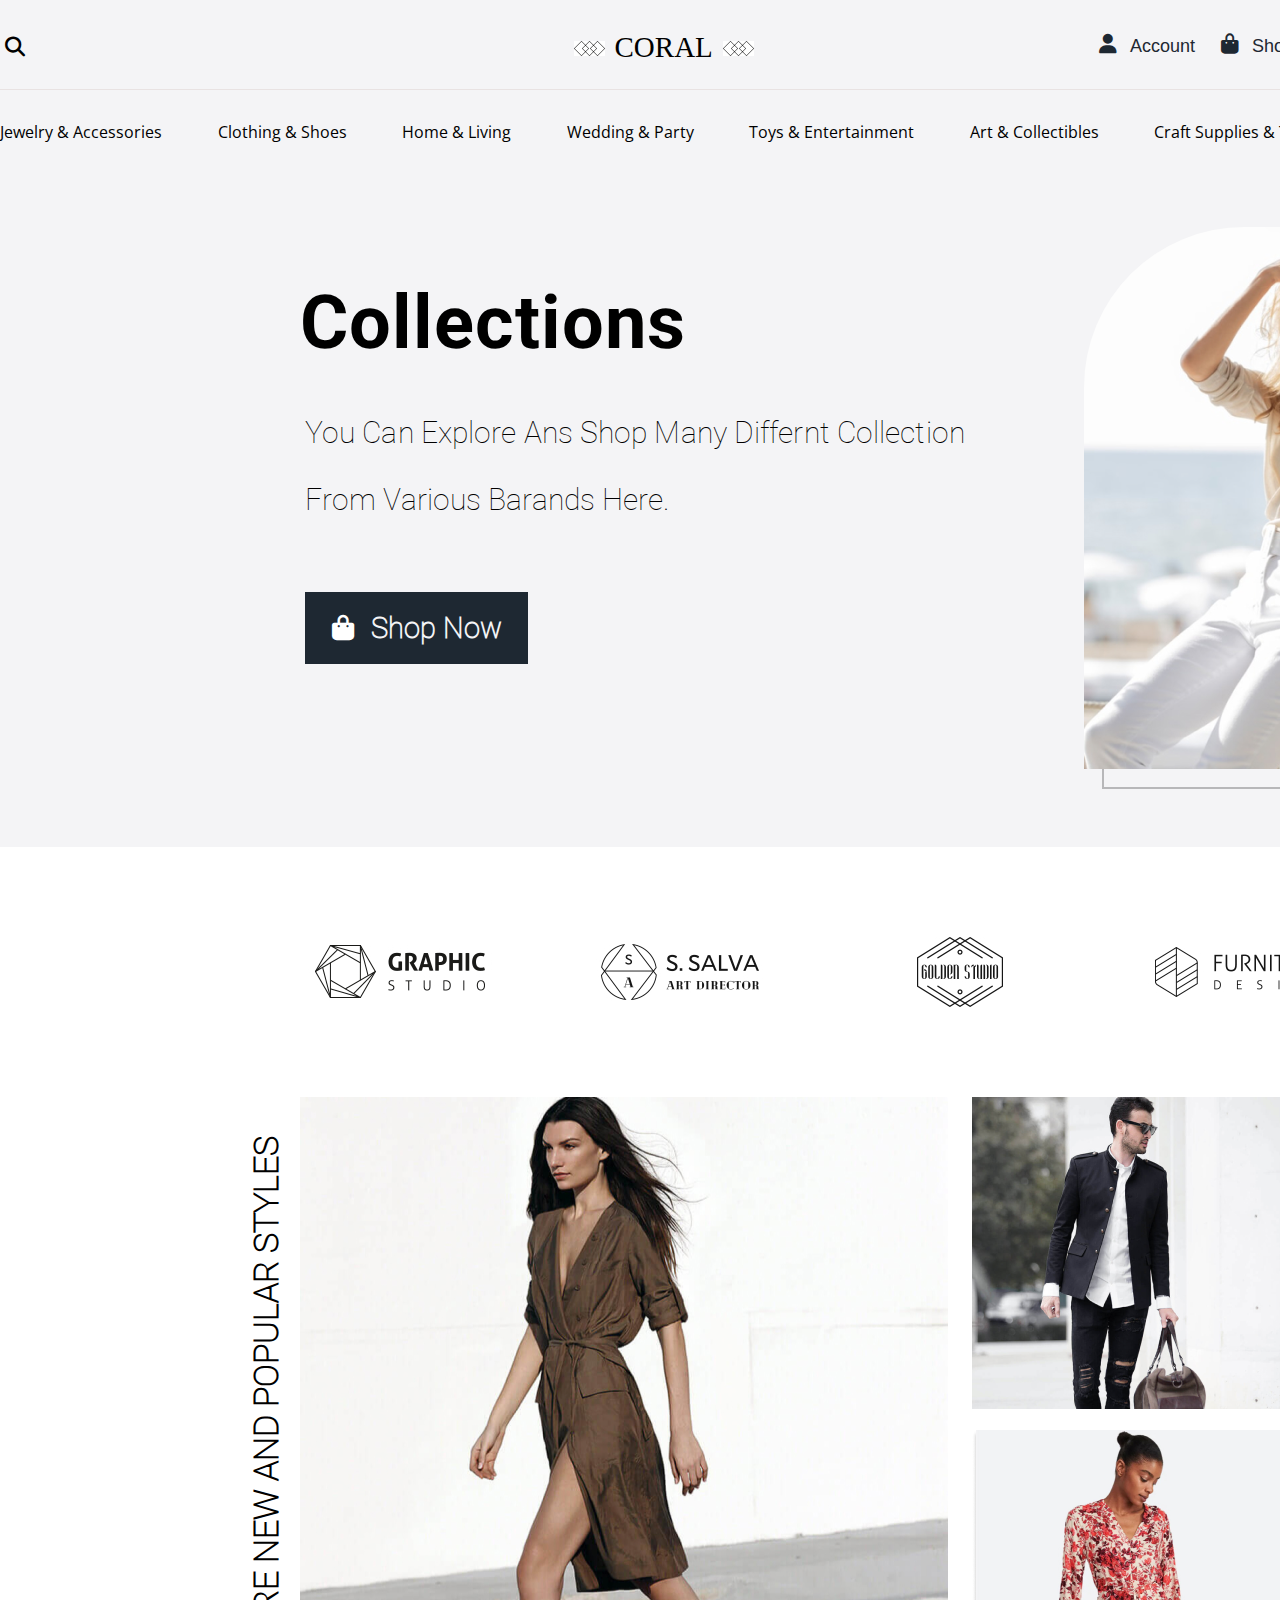
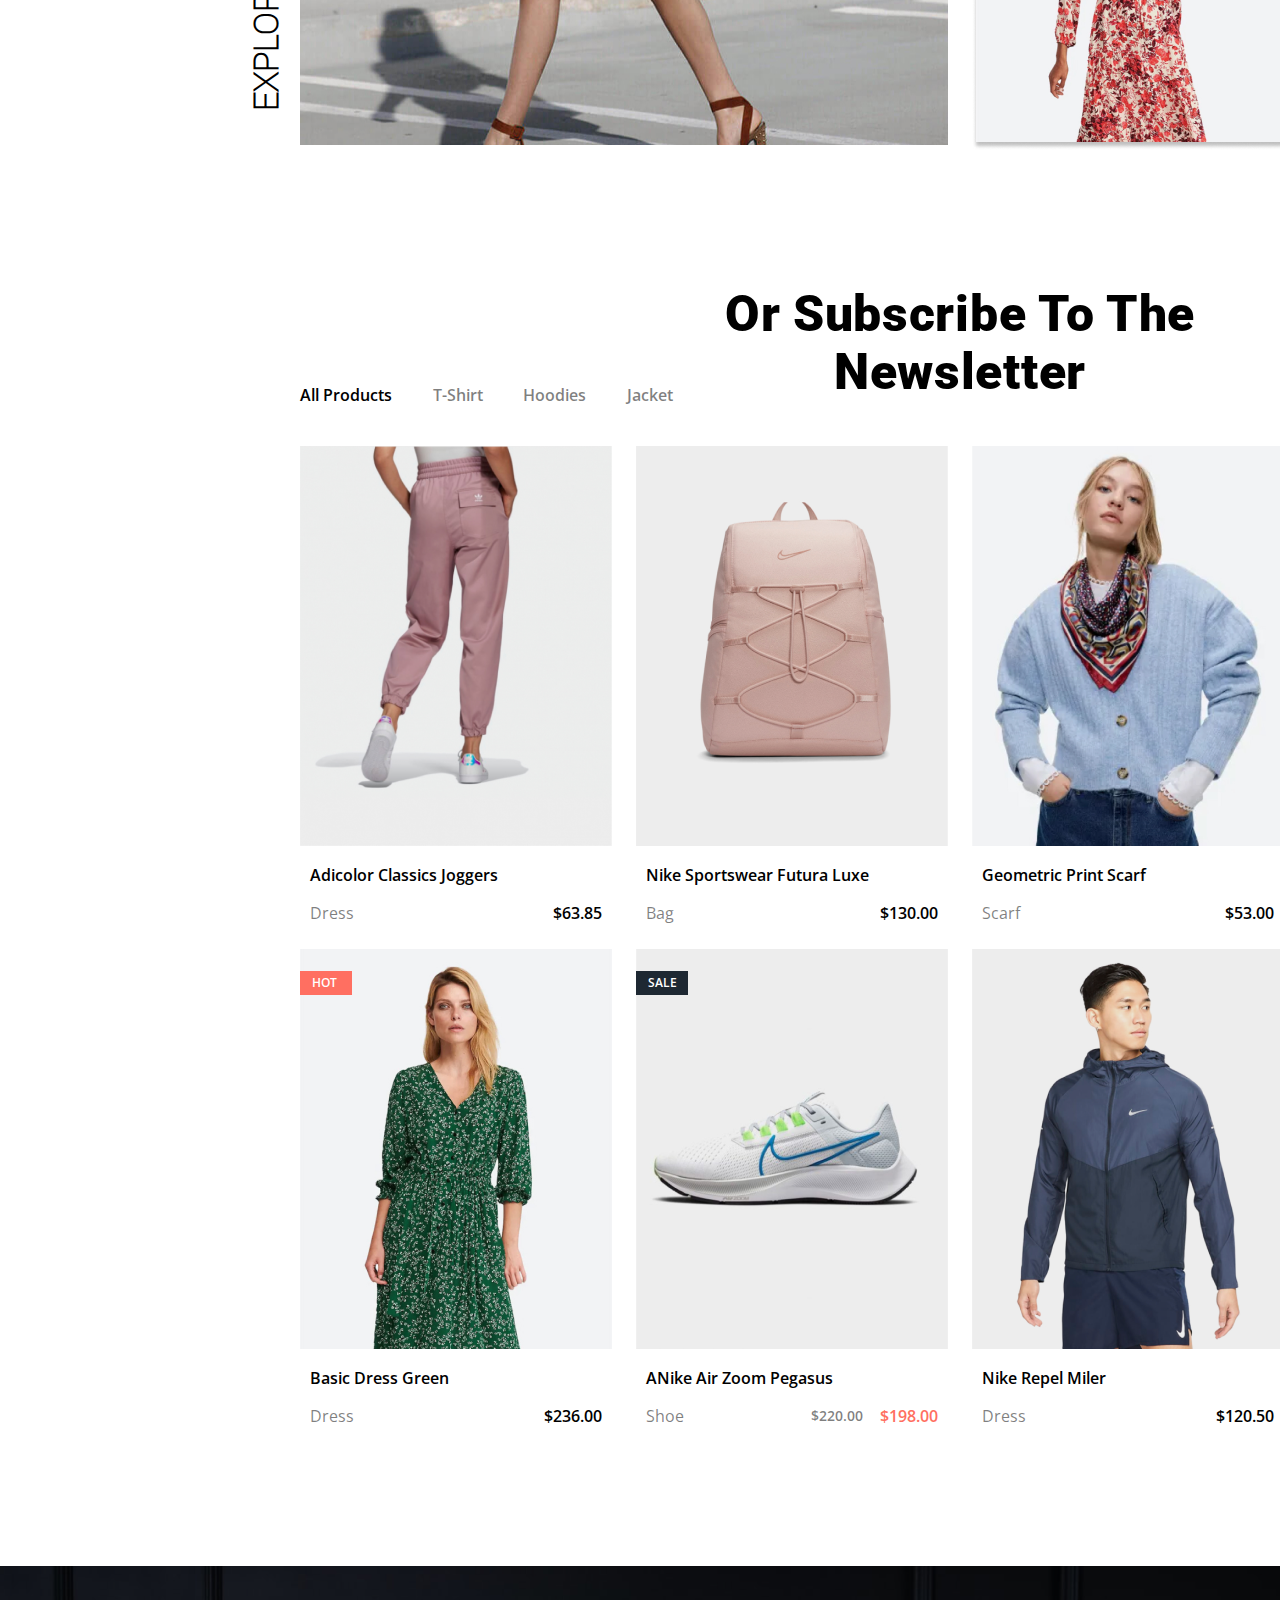
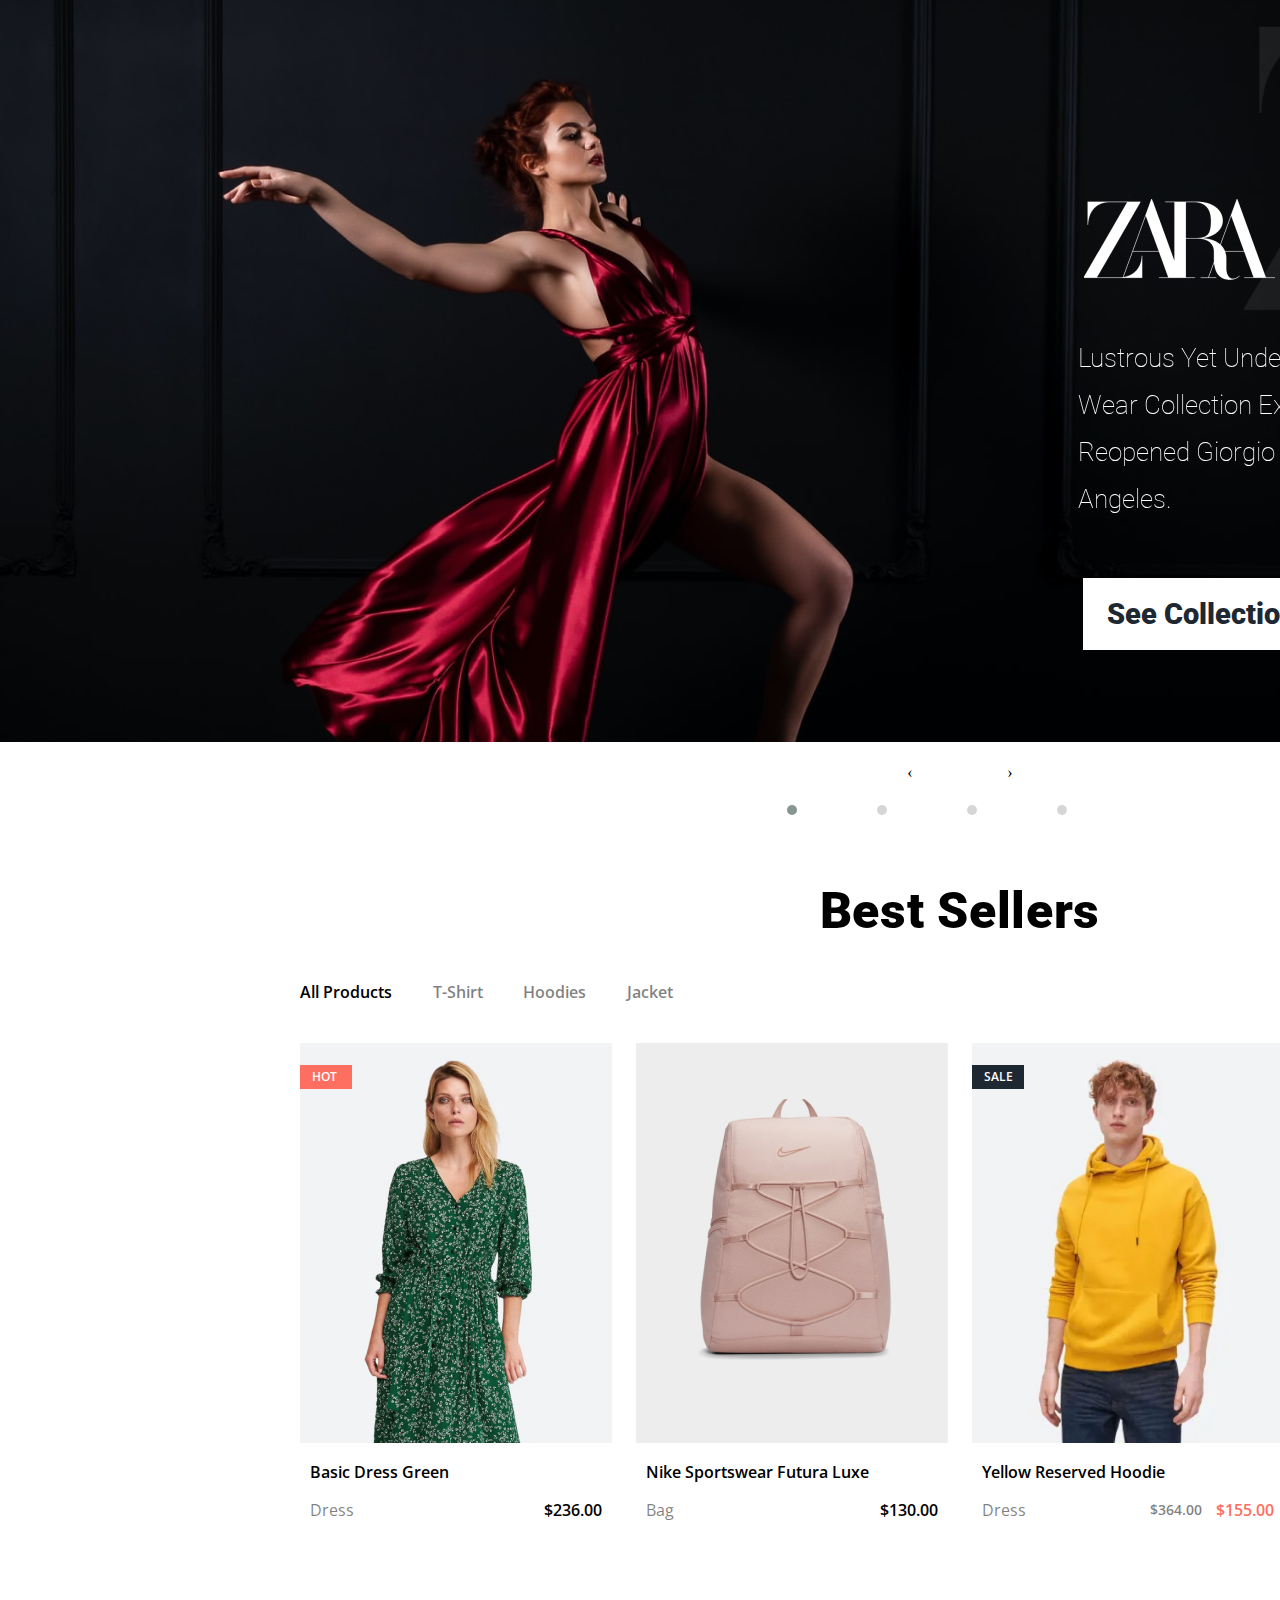
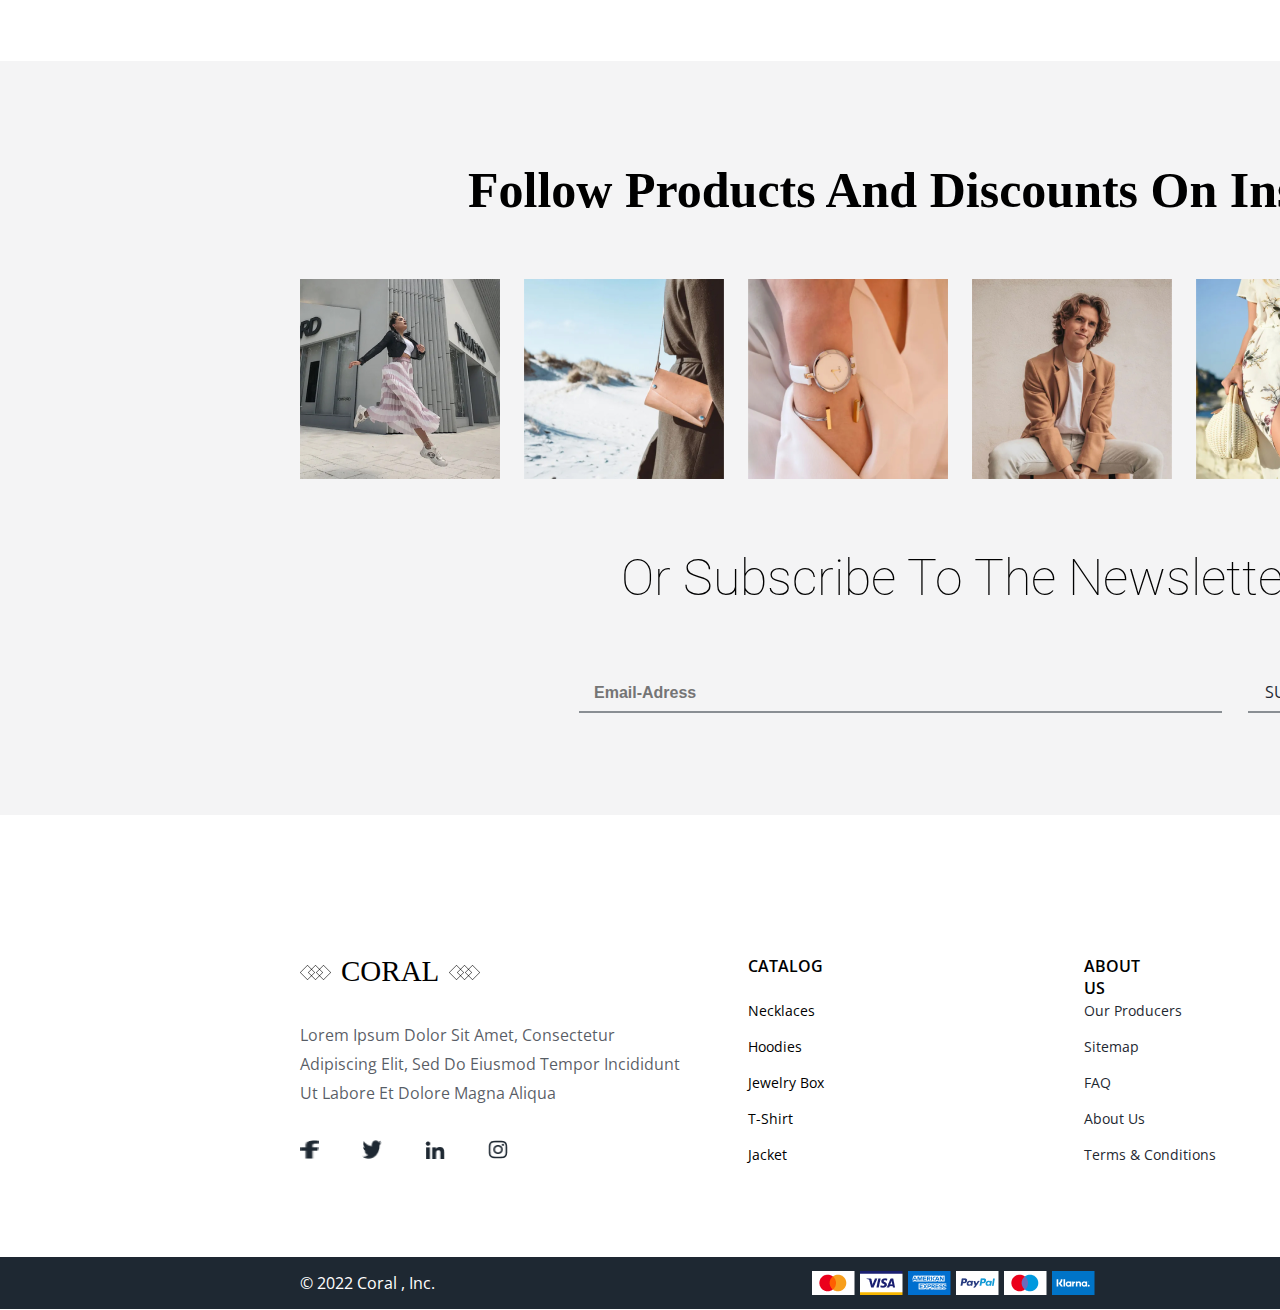
==== commit 8ecf7942: "update code" ====
--- a/index.html
+++ b/index.html
@@ -79,7 +79,7 @@
         
           <div class="img-product">
            <div class="borders"></div>
-           <img src="/assets/img/engin-akyurt-jaZoffxg1yc-unsplash 1.jpg" alt="">
+           <img src="./assets/img/engin-akyurt-jaZoffxg1yc-unsplash 1.png" alt="">
           </div>
          </div>
           
@@ -92,7 +92,7 @@
          </div>
          
         </div>
-        <!--  -->
+        <!-- -->
         <div class="brand">
           <ul>
            <li><img src="./assets/img/brand-1.jpg" alt=""></li>
--- a/assets/css/style.css
+++ b/assets/css/style.css
@@ -237,16 +237,12 @@
   font-size: 29px;
   margin-left: 17px;
 }
-/* .content ul li button h5:hover{
-  color: #1e2832;
-} */
-/*  */
+
 .product .img-product {
   width: 442px;
   height: 562px;
   position: relative;
 }
-
 .borders {
   width: 424px;
   height: 542px;
@@ -256,7 +252,6 @@
   bottom: 0;
   right: 0;
 }
-
 .product .img-product img {
   border-radius: 160px 0;
   position: absolute;
@@ -272,8 +267,7 @@
   top: 614px;
   right: 1800px;
 }
-
-.frame-2 img {
+.frame-2 img{
   position: absolute;
   left: 1750.61px;
   top: 405.97px;
